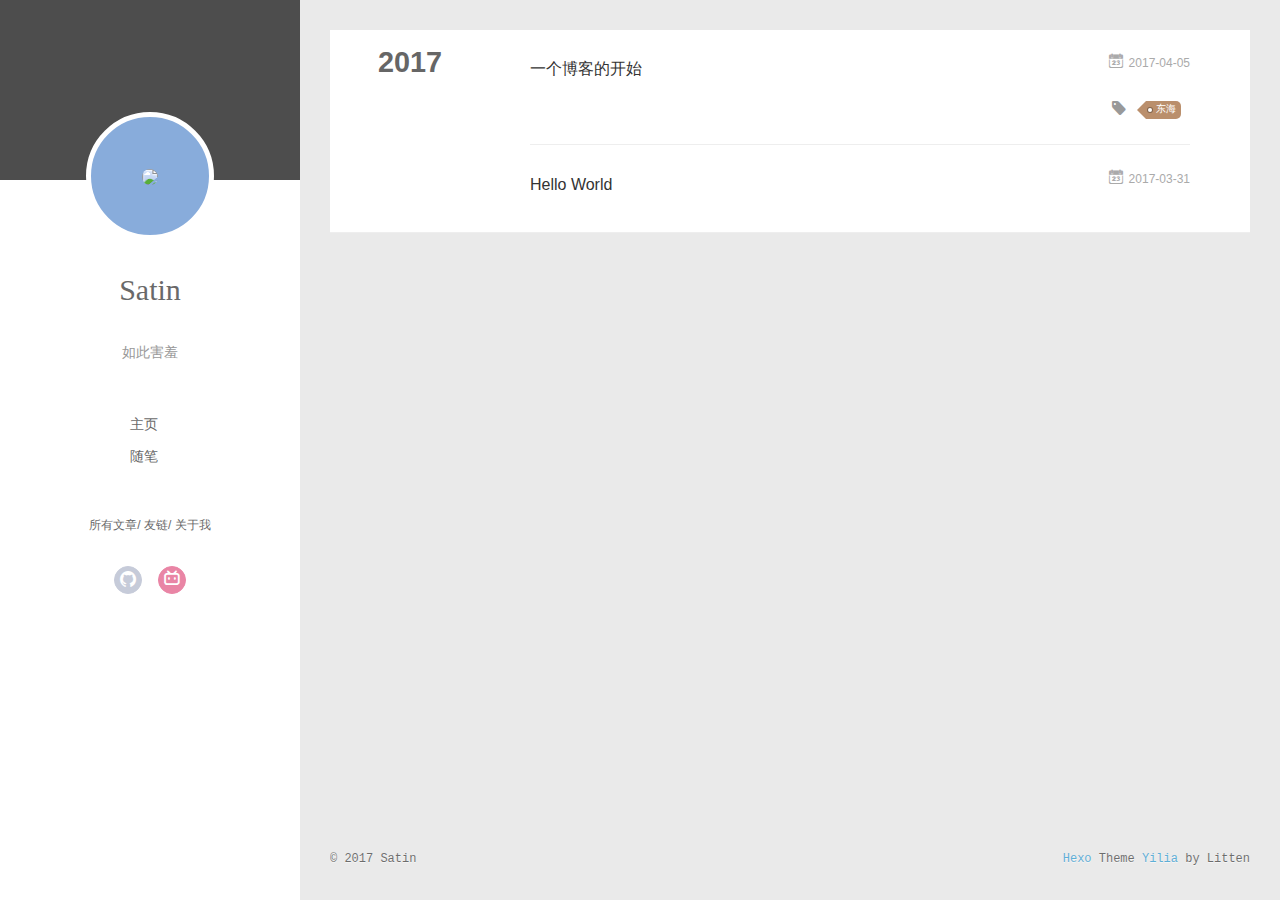
==== archives/index.html @ 1ec0da85 "Site updated: 2017-04-05 11:44:22" ====
<!DOCTYPE html>
<html>
<head>
  <meta charset="utf-8">
  
  <meta name="renderer" content="webkit">
  <meta http-equiv="X-UA-Compatible" content="IE=edge" >
  <link rel="dns-prefetch" href="http://yoursite.com">
  <title>Archives | 不知名的博客</title>
  <meta name="viewport" content="width=device-width, initial-scale=1, maximum-scale=1">
  <meta name="description" content="我就不描述了">
<meta property="og:type" content="website">
<meta property="og:title" content="不知名的博客">
<meta property="og:url" content="http://yoursite.com/archives/index.html">
<meta property="og:site_name" content="不知名的博客">
<meta property="og:description" content="我就不描述了">
<meta name="twitter:card" content="summary">
<meta name="twitter:title" content="不知名的博客">
<meta name="twitter:description" content="我就不描述了">
  
    <link rel="alternative" href="/atom.xml" title="不知名的博客" type="application/atom+xml">
  
  
    <link rel="icon" href="https://raw.githubusercontent.com/satin520/satin520.github.io/master/img/tx.jpg">
  
  <link rel="stylesheet" type="text/css" href="/./main.234bc0.css">
  <style type="text/css">
  
    #container.show {
      background: linear-gradient(200deg,#6ec2fd,#eabbfb,#6ec2fd);
    }
  </style>
  

  

</head>

<body>
  <div id="container" q-class="show:isCtnShow">
    <canvas id="anm-canvas" class="anm-canvas"></canvas>
    <div class="left-col" q-class="show:isShow">
      
<div class="overlay" style="background: #4d4d4d"></div>
<div class="intrude-less">
	<header id="header" class="inner">
		<a href="/" class="profilepic">
			<img src="https://raw.githubusercontent.com/satin520/satin520.github.io/master/img/tx.jpg" class="js-avatar">
		</a>
		<hgroup>
		  <h1 class="header-author"><a href="/">Satin</a></h1>
		</hgroup>
		
		<p class="header-subtitle">如此害羞</p>
		

		<nav class="header-menu">
			<ul>
			
				<li><a href="/">主页</a></li>
	        
				<li><a href="/tags/随笔/">随笔</a></li>
	        
			</ul>
		</nav>
		<nav class="header-smart-menu">
    		
    			
    			<a q-on="click: openSlider(e, 'innerArchive')" href="javascript:void(0)">所有文章</a>
    			
            
    			
    			<a q-on="click: openSlider(e, 'friends')" href="javascript:void(0)">友链</a>
    			
            
    			
    			<a q-on="click: openSlider(e, 'aboutme')" href="javascript:void(0)">关于我</a>
    			
            
		</nav>
		<nav class="header-nav">
			<div class="social">
				
					<a class="github" target="_blank" href="#" title="github"><i class="icon-github"></i></a>
		        
					<a class="bilibili" target="_blank" href="#" title="bilibili"><i class="icon-bilibili"></i></a>
		        
			</div>
		</nav>
	</header>		
</div>

    </div>
    <div class="mid-col" q-class="show:isShow,hide:isShow|isFalse">
      
<nav id="mobile-nav">
  	<div class="overlay js-overlay" style="background: #4d4d4d"></div>
	<div class="btnctn js-mobile-btnctn">
  		<div class="slider-trigger list" q-on="click: openSlider(e)"><i class="icon icon-sort"></i></div>
	</div>
	<div class="intrude-less">
		<header id="header" class="inner">
			<div class="profilepic">
				<img src="https://raw.githubusercontent.com/satin520/satin520.github.io/master/img/tx.jpg" class="js-avatar">
			</div>
			<hgroup>
			  <h1 class="header-author js-header-author">Satin</h1>
			</hgroup>
			
			<p class="header-subtitle"><i class="icon icon-quo-left"></i>如此害羞<i class="icon icon-quo-right"></i></p>
			
			
			
				
			
				
			
			
			
			<nav class="header-nav">
				<div class="social">
					
						<a class="github" target="_blank" href="#" title="github"><i class="icon-github"></i></a>
			        
						<a class="bilibili" target="_blank" href="#" title="bilibili"><i class="icon-bilibili"></i></a>
			        
				</div>
			</nav>

			<nav class="header-menu js-header-menu">
				<ul style="width: 50%">
				
				
					<li style="width: 50%"><a href="/">主页</a></li>
		        
					<li style="width: 50%"><a href="/tags/随笔/">随笔</a></li>
		        
				</ul>
			</nav>
		</header>				
	</div>
	<div class="mobile-mask" style="display:none" q-show="isShow"></div>
</nav>

      <div id="wrapper" class="body-wrap">
        <div class="menu-l">
          <div class="canvas-wrap">
            <canvas data-colors="#eaeaea" data-sectionHeight="100" data-contentId="js-content" id="myCanvas1" class="anm-canvas"></canvas>
          </div>
          <div id="js-content" class="content-ll">
            
  
  
    
    
      
      
      <section class="archives-wrap">
        <div class="archive-year-wrap">
          <a href="/archives/2017" class="archive-year">2017</a>
        </div>
        <div class="archives">
    
    <article class="archive-article archive-type-post">
  <div class="archive-article-inner">
    <header class="archive-article-header">
      	<div class="article-meta">
	      	<a href="/2017/04/05/new-article/" class="archive-article-date">
  	<time datetime="2017-04-05T02:33:55.000Z" itemprop="datePublished"><i class="icon-calendar icon"></i>2017-04-05</time>
</a>
        </div>
    	 
  
    <h1 itemprop="name">
      <a class="archive-article-title" href="/2017/04/05/new-article/">一个博客的开始</a>
    </h1>
  

        <div class="article-info info-on-right">
          
	<div class="article-tag tagcloud">
		<i class="icon-price-tags icon"></i>
		<ul class="article-tag-list">
			 
        		<li class="article-tag-list-item">
        			<a href="javascript:void(0)" class="js-tag article-tag-list-link color3">东海</a>
        		</li>
      		
		</ul>
	</div>

          

        </div>
        <div class="clearfix"></div>
    </header>
  </div>
</article>
  
    
    
    <article class="archive-article archive-type-post">
  <div class="archive-article-inner">
    <header class="archive-article-header">
      	<div class="article-meta">
	      	<a href="/2017/03/31/hello-world/" class="archive-article-date">
  	<time datetime="2017-03-31T07:48:14.515Z" itemprop="datePublished"><i class="icon-calendar icon"></i>2017-03-31</time>
</a>
        </div>
    	 
  
    <h1 itemprop="name">
      <a class="archive-article-title" href="/2017/03/31/hello-world/">Hello World</a>
    </h1>
  

        <div class="article-info info-on-right">
          
          

        </div>
        <div class="clearfix"></div>
    </header>
  </div>
</article>
  
  
    </div></section>
  

    


          </div>
        </div>
      </div>
      <footer id="footer">
  <div class="outer">
    <div id="footer-info">
    	<div class="footer-left">
    		&copy; 2017 Satin
    	</div>
      	<div class="footer-right">
      		<a href="http://hexo.io/" target="_blank">Hexo</a>  Theme <a href="https://github.com/litten/hexo-theme-yilia" target="_blank">Yilia</a> by Litten
      	</div>
    </div>
  </div>
</footer>
    </div>
    <script>
	var yiliaConfig = {
		mathjax: false,
		isHome: false,
		isPost: false,
		isArchive: true,
		isTag: false,
		isCategory: false,
		open_in_new: false,
		root: "/",
		innerArchive: true,
		showTags: false
	}
</script>

<script>!function(t){function n(r){if(e[r])return e[r].exports;var o=e[r]={exports:{},id:r,loaded:!1};return t[r].call(o.exports,o,o.exports,n),o.loaded=!0,o.exports}var e={};return n.m=t,n.c=e,n.p="./",n(0)}([function(t,n,e){"use strict";function r(t){return t&&t.__esModule?t:{default:t}}function o(t,n){var e=/\/|index.html/g;return t.replace(e,"")===n.replace(e,"")}function i(){for(var t=document.querySelectorAll(".js-header-menu li a"),n=window.location.pathname,e=0,r=t.length;e<r;e++){var i=t[e];o(n,i.getAttribute("href"))&&(0,d.default)(i,"active")}}function u(t){for(var n=t.offsetLeft,e=t.offsetParent;null!==e;)n+=e.offsetLeft,e=e.offsetParent;return n}function f(t){for(var n=t.offsetTop,e=t.offsetParent;null!==e;)n+=e.offsetTop,e=e.offsetParent;return n}function c(t,n,e,r,o){var i=u(t),c=f(t)-n;if(c-e<=o){var a=t.$newDom;a||(a=t.cloneNode(!0),(0,h.default)(t,a),t.$newDom=a,a.style.position="fixed",a.style.top=(e||c)+"px",a.style.left=i+"px",a.style.zIndex=r||2,a.style.width="100%",a.style.color="#fff"),a.style.visibility="visible",t.style.visibility="hidden"}else{t.style.visibility="visible";var s=t.$newDom;s&&(s.style.visibility="hidden")}}function a(){var t=document.querySelector(".js-overlay"),n=document.querySelector(".js-header-menu");c(t,document.body.scrollTop,-63,2,0),c(n,document.body.scrollTop,1,3,0)}function s(){document.querySelector("#container").addEventListener("scroll",function(t){a()}),window.addEventListener("scroll",function(t){a()}),a()}function l(){x.default.versions.mobile&&window.screen.width<800&&(i(),s())}var p=e(71),d=r(p),v=e(72),y=(r(v),e(84)),h=r(y),b=e(69),x=r(b),m=e(75),g=r(m),w=e(70);l(),(0,w.addLoadEvent)(function(){g.default.init()}),t.exports={}},function(t,n){var e=t.exports="undefined"!=typeof window&&window.Math==Math?window:"undefined"!=typeof self&&self.Math==Math?self:Function("return this")();"number"==typeof __g&&(__g=e)},function(t,n){var e={}.hasOwnProperty;t.exports=function(t,n){return e.call(t,n)}},function(t,n,e){var r=e(49),o=e(15);t.exports=function(t){return r(o(t))}},function(t,n,e){t.exports=!e(8)(function(){return 7!=Object.defineProperty({},"a",{get:function(){return 7}}).a})},function(t,n,e){var r=e(6),o=e(12);t.exports=e(4)?function(t,n,e){return r.f(t,n,o(1,e))}:function(t,n,e){return t[n]=e,t}},function(t,n,e){var r=e(10),o=e(30),i=e(24),u=Object.defineProperty;n.f=e(4)?Object.defineProperty:function(t,n,e){if(r(t),n=i(n,!0),r(e),o)try{return u(t,n,e)}catch(t){}if("get"in e||"set"in e)throw TypeError("Accessors not supported!");return"value"in e&&(t[n]=e.value),t}},function(t,n,e){var r=e(22)("wks"),o=e(13),i=e(1).Symbol,u="function"==typeof i,f=t.exports=function(t){return r[t]||(r[t]=u&&i[t]||(u?i:o)("Symbol."+t))};f.store=r},function(t,n){t.exports=function(t){try{return!!t()}catch(t){return!0}}},function(t,n,e){var r=e(35),o=e(16);t.exports=Object.keys||function(t){return r(t,o)}},function(t,n,e){var r=e(11);t.exports=function(t){if(!r(t))throw TypeError(t+" is not an object!");return t}},function(t,n){t.exports=function(t){return"object"==typeof t?null!==t:"function"==typeof t}},function(t,n){t.exports=function(t,n){return{enumerable:!(1&t),configurable:!(2&t),writable:!(4&t),value:n}}},function(t,n){var e=0,r=Math.random();t.exports=function(t){return"Symbol(".concat(void 0===t?"":t,")_",(++e+r).toString(36))}},function(t,n){var e=t.exports={version:"2.4.0"};"number"==typeof __e&&(__e=e)},function(t,n){t.exports=function(t){if(void 0==t)throw TypeError("Can't call method on  "+t);return t}},function(t,n){t.exports="constructor,hasOwnProperty,isPrototypeOf,propertyIsEnumerable,toLocaleString,toString,valueOf".split(",")},function(t,n){t.exports={}},function(t,n){t.exports=!0},function(t,n){n.f={}.propertyIsEnumerable},function(t,n,e){var r=e(6).f,o=e(2),i=e(7)("toStringTag");t.exports=function(t,n,e){t&&!o(t=e?t:t.prototype,i)&&r(t,i,{configurable:!0,value:n})}},function(t,n,e){var r=e(22)("keys"),o=e(13);t.exports=function(t){return r[t]||(r[t]=o(t))}},function(t,n,e){var r=e(1),o="__core-js_shared__",i=r[o]||(r[o]={});t.exports=function(t){return i[t]||(i[t]={})}},function(t,n){var e=Math.ceil,r=Math.floor;t.exports=function(t){return isNaN(t=+t)?0:(t>0?r:e)(t)}},function(t,n,e){var r=e(11);t.exports=function(t,n){if(!r(t))return t;var e,o;if(n&&"function"==typeof(e=t.toString)&&!r(o=e.call(t)))return o;if("function"==typeof(e=t.valueOf)&&!r(o=e.call(t)))return o;if(!n&&"function"==typeof(e=t.toString)&&!r(o=e.call(t)))return o;throw TypeError("Can't convert object to primitive value")}},function(t,n,e){var r=e(1),o=e(14),i=e(18),u=e(26),f=e(6).f;t.exports=function(t){var n=o.Symbol||(o.Symbol=i?{}:r.Symbol||{});"_"==t.charAt(0)||t in n||f(n,t,{value:u.f(t)})}},function(t,n,e){n.f=e(7)},function(t,n,e){var r=e(1),o=e(14),i=e(46),u=e(5),f="prototype",c=function(t,n,e){var a,s,l,p=t&c.F,d=t&c.G,v=t&c.S,y=t&c.P,h=t&c.B,b=t&c.W,x=d?o:o[n]||(o[n]={}),m=x[f],g=d?r:v?r[n]:(r[n]||{})[f];d&&(e=n);for(a in e)s=!p&&g&&void 0!==g[a],s&&a in x||(l=s?g[a]:e[a],x[a]=d&&"function"!=typeof g[a]?e[a]:h&&s?i(l,r):b&&g[a]==l?function(t){var n=function(n,e,r){if(this instanceof t){switch(arguments.length){case 0:return new t;case 1:return new t(n);case 2:return new t(n,e)}return new t(n,e,r)}return t.apply(this,arguments)};return n[f]=t[f],n}(l):y&&"function"==typeof l?i(Function.call,l):l,y&&((x.virtual||(x.virtual={}))[a]=l,t&c.R&&m&&!m[a]&&u(m,a,l)))};c.F=1,c.G=2,c.S=4,c.P=8,c.B=16,c.W=32,c.U=64,c.R=128,t.exports=c},function(t,n){var e={}.toString;t.exports=function(t){return e.call(t).slice(8,-1)}},function(t,n,e){var r=e(11),o=e(1).document,i=r(o)&&r(o.createElement);t.exports=function(t){return i?o.createElement(t):{}}},function(t,n,e){t.exports=!e(4)&&!e(8)(function(){return 7!=Object.defineProperty(e(29)("div"),"a",{get:function(){return 7}}).a})},function(t,n,e){"use strict";var r=e(18),o=e(27),i=e(36),u=e(5),f=e(2),c=e(17),a=e(51),s=e(20),l=e(58),p=e(7)("iterator"),d=!([].keys&&"next"in[].keys()),v="@@iterator",y="keys",h="values",b=function(){return this};t.exports=function(t,n,e,x,m,g,w){a(e,n,x);var O,S,_,j=function(t){if(!d&&t in A)return A[t];switch(t){case y:return function(){return new e(this,t)};case h:return function(){return new e(this,t)}}return function(){return new e(this,t)}},P=n+" Iterator",E=m==h,M=!1,A=t.prototype,T=A[p]||A[v]||m&&A[m],L=T||j(m),N=m?E?j("entries"):L:void 0,C="Array"==n?A.entries||T:T;if(C&&(_=l(C.call(new t)),_!==Object.prototype&&(s(_,P,!0),r||f(_,p)||u(_,p,b))),E&&T&&T.name!==h&&(M=!0,L=function(){return T.call(this)}),r&&!w||!d&&!M&&A[p]||u(A,p,L),c[n]=L,c[P]=b,m)if(O={values:E?L:j(h),keys:g?L:j(y),entries:N},w)for(S in O)S in A||i(A,S,O[S]);else o(o.P+o.F*(d||M),n,O);return O}},function(t,n,e){var r=e(10),o=e(55),i=e(16),u=e(21)("IE_PROTO"),f=function(){},c="prototype",a=function(){var t,n=e(29)("iframe"),r=i.length,o="<",u=">";for(n.style.display="none",e(48).appendChild(n),n.src="javascript:",t=n.contentWindow.document,t.open(),t.write(o+"script"+u+"document.F=Object"+o+"/script"+u),t.close(),a=t.F;r--;)delete a[c][i[r]];return a()};t.exports=Object.create||function(t,n){var e;return null!==t?(f[c]=r(t),e=new f,f[c]=null,e[u]=t):e=a(),void 0===n?e:o(e,n)}},function(t,n,e){var r=e(35),o=e(16).concat("length","prototype");n.f=Object.getOwnPropertyNames||function(t){return r(t,o)}},function(t,n){n.f=Object.getOwnPropertySymbols},function(t,n,e){var r=e(2),o=e(3),i=e(45)(!1),u=e(21)("IE_PROTO");t.exports=function(t,n){var e,f=o(t),c=0,a=[];for(e in f)e!=u&&r(f,e)&&a.push(e);for(;n.length>c;)r(f,e=n[c++])&&(~i(a,e)||a.push(e));return a}},function(t,n,e){t.exports=e(5)},function(t,n,e){var r=e(15);t.exports=function(t){return Object(r(t))}},function(t,n,e){t.exports={default:e(41),__esModule:!0}},function(t,n,e){t.exports={default:e(42),__esModule:!0}},function(t,n,e){"use strict";function r(t){return t&&t.__esModule?t:{default:t}}n.__esModule=!0;var o=e(39),i=r(o),u=e(38),f=r(u),c="function"==typeof f.default&&"symbol"==typeof i.default?function(t){return typeof t}:function(t){return t&&"function"==typeof f.default&&t.constructor===f.default&&t!==f.default.prototype?"symbol":typeof t};n.default="function"==typeof f.default&&"symbol"===c(i.default)?function(t){return"undefined"==typeof t?"undefined":c(t)}:function(t){return t&&"function"==typeof f.default&&t.constructor===f.default&&t!==f.default.prototype?"symbol":"undefined"==typeof t?"undefined":c(t)}},function(t,n,e){e(65),e(63),e(66),e(67),t.exports=e(14).Symbol},function(t,n,e){e(64),e(68),t.exports=e(26).f("iterator")},function(t,n){t.exports=function(t){if("function"!=typeof t)throw TypeError(t+" is not a function!");return t}},function(t,n){t.exports=function(){}},function(t,n,e){var r=e(3),o=e(61),i=e(60);t.exports=function(t){return function(n,e,u){var f,c=r(n),a=o(c.length),s=i(u,a);if(t&&e!=e){for(;a>s;)if(f=c[s++],f!=f)return!0}else for(;a>s;s++)if((t||s in c)&&c[s]===e)return t||s||0;return!t&&-1}}},function(t,n,e){var r=e(43);t.exports=function(t,n,e){if(r(t),void 0===n)return t;switch(e){case 1:return function(e){return t.call(n,e)};case 2:return function(e,r){return t.call(n,e,r)};case 3:return function(e,r,o){return t.call(n,e,r,o)}}return function(){return t.apply(n,arguments)}}},function(t,n,e){var r=e(9),o=e(34),i=e(19);t.exports=function(t){var n=r(t),e=o.f;if(e)for(var u,f=e(t),c=i.f,a=0;f.length>a;)c.call(t,u=f[a++])&&n.push(u);return n}},function(t,n,e){t.exports=e(1).document&&document.documentElement},function(t,n,e){var r=e(28);t.exports=Object("z").propertyIsEnumerable(0)?Object:function(t){return"String"==r(t)?t.split(""):Object(t)}},function(t,n,e){var r=e(28);t.exports=Array.isArray||function(t){return"Array"==r(t)}},function(t,n,e){"use strict";var r=e(32),o=e(12),i=e(20),u={};e(5)(u,e(7)("iterator"),function(){return this}),t.exports=function(t,n,e){t.prototype=r(u,{next:o(1,e)}),i(t,n+" Iterator")}},function(t,n){t.exports=function(t,n){return{value:n,done:!!t}}},function(t,n,e){var r=e(9),o=e(3);t.exports=function(t,n){for(var e,i=o(t),u=r(i),f=u.length,c=0;f>c;)if(i[e=u[c++]]===n)return e}},function(t,n,e){var r=e(13)("meta"),o=e(11),i=e(2),u=e(6).f,f=0,c=Object.isExtensible||function(){return!0},a=!e(8)(function(){return c(Object.preventExtensions({}))}),s=function(t){u(t,r,{value:{i:"O"+ ++f,w:{}}})},l=function(t,n){if(!o(t))return"symbol"==typeof t?t:("string"==typeof t?"S":"P")+t;if(!i(t,r)){if(!c(t))return"F";if(!n)return"E";s(t)}return t[r].i},p=function(t,n){if(!i(t,r)){if(!c(t))return!0;if(!n)return!1;s(t)}return t[r].w},d=function(t){return a&&v.NEED&&c(t)&&!i(t,r)&&s(t),t},v=t.exports={KEY:r,NEED:!1,fastKey:l,getWeak:p,onFreeze:d}},function(t,n,e){var r=e(6),o=e(10),i=e(9);t.exports=e(4)?Object.defineProperties:function(t,n){o(t);for(var e,u=i(n),f=u.length,c=0;f>c;)r.f(t,e=u[c++],n[e]);return t}},function(t,n,e){var r=e(19),o=e(12),i=e(3),u=e(24),f=e(2),c=e(30),a=Object.getOwnPropertyDescriptor;n.f=e(4)?a:function(t,n){if(t=i(t),n=u(n,!0),c)try{return a(t,n)}catch(t){}if(f(t,n))return o(!r.f.call(t,n),t[n])}},function(t,n,e){var r=e(3),o=e(33).f,i={}.toString,u="object"==typeof window&&window&&Object.getOwnPropertyNames?Object.getOwnPropertyNames(window):[],f=function(t){try{return o(t)}catch(t){return u.slice()}};t.exports.f=function(t){return u&&"[object Window]"==i.call(t)?f(t):o(r(t))}},function(t,n,e){var r=e(2),o=e(37),i=e(21)("IE_PROTO"),u=Object.prototype;t.exports=Object.getPrototypeOf||function(t){return t=o(t),r(t,i)?t[i]:"function"==typeof t.constructor&&t instanceof t.constructor?t.constructor.prototype:t instanceof Object?u:null}},function(t,n,e){var r=e(23),o=e(15);t.exports=function(t){return function(n,e){var i,u,f=String(o(n)),c=r(e),a=f.length;return c<0||c>=a?t?"":void 0:(i=f.charCodeAt(c),i<55296||i>56319||c+1===a||(u=f.charCodeAt(c+1))<56320||u>57343?t?f.charAt(c):i:t?f.slice(c,c+2):(i-55296<<10)+(u-56320)+65536)}}},function(t,n,e){var r=e(23),o=Math.max,i=Math.min;t.exports=function(t,n){return t=r(t),t<0?o(t+n,0):i(t,n)}},function(t,n,e){var r=e(23),o=Math.min;t.exports=function(t){return t>0?o(r(t),9007199254740991):0}},function(t,n,e){"use strict";var r=e(44),o=e(52),i=e(17),u=e(3);t.exports=e(31)(Array,"Array",function(t,n){this._t=u(t),this._i=0,this._k=n},function(){var t=this._t,n=this._k,e=this._i++;return!t||e>=t.length?(this._t=void 0,o(1)):"keys"==n?o(0,e):"values"==n?o(0,t[e]):o(0,[e,t[e]])},"values"),i.Arguments=i.Array,r("keys"),r("values"),r("entries")},function(t,n){},function(t,n,e){"use strict";var r=e(59)(!0);e(31)(String,"String",function(t){this._t=String(t),this._i=0},function(){var t,n=this._t,e=this._i;return e>=n.length?{value:void 0,done:!0}:(t=r(n,e),this._i+=t.length,{value:t,done:!1})})},function(t,n,e){"use strict";var r=e(1),o=e(2),i=e(4),u=e(27),f=e(36),c=e(54).KEY,a=e(8),s=e(22),l=e(20),p=e(13),d=e(7),v=e(26),y=e(25),h=e(53),b=e(47),x=e(50),m=e(10),g=e(3),w=e(24),O=e(12),S=e(32),_=e(57),j=e(56),P=e(6),E=e(9),M=j.f,A=P.f,T=_.f,L=r.Symbol,N=r.JSON,C=N&&N.stringify,k="prototype",F=d("_hidden"),q=d("toPrimitive"),I={}.propertyIsEnumerable,B=s("symbol-registry"),D=s("symbols"),W=s("op-symbols"),H=Object[k],K="function"==typeof L,R=r.QObject,J=!R||!R[k]||!R[k].findChild,U=i&&a(function(){return 7!=S(A({},"a",{get:function(){return A(this,"a",{value:7}).a}})).a})?function(t,n,e){var r=M(H,n);r&&delete H[n],A(t,n,e),r&&t!==H&&A(H,n,r)}:A,G=function(t){var n=D[t]=S(L[k]);return n._k=t,n},$=K&&"symbol"==typeof L.iterator?function(t){return"symbol"==typeof t}:function(t){return t instanceof L},z=function(t,n,e){return t===H&&z(W,n,e),m(t),n=w(n,!0),m(e),o(D,n)?(e.enumerable?(o(t,F)&&t[F][n]&&(t[F][n]=!1),e=S(e,{enumerable:O(0,!1)})):(o(t,F)||A(t,F,O(1,{})),t[F][n]=!0),U(t,n,e)):A(t,n,e)},Y=function(t,n){m(t);for(var e,r=b(n=g(n)),o=0,i=r.length;i>o;)z(t,e=r[o++],n[e]);return t},Q=function(t,n){return void 0===n?S(t):Y(S(t),n)},X=function(t){var n=I.call(this,t=w(t,!0));return!(this===H&&o(D,t)&&!o(W,t))&&(!(n||!o(this,t)||!o(D,t)||o(this,F)&&this[F][t])||n)},V=function(t,n){if(t=g(t),n=w(n,!0),t!==H||!o(D,n)||o(W,n)){var e=M(t,n);return!e||!o(D,n)||o(t,F)&&t[F][n]||(e.enumerable=!0),e}},Z=function(t){for(var n,e=T(g(t)),r=[],i=0;e.length>i;)o(D,n=e[i++])||n==F||n==c||r.push(n);return r},tt=function(t){for(var n,e=t===H,r=T(e?W:g(t)),i=[],u=0;r.length>u;)!o(D,n=r[u++])||e&&!o(H,n)||i.push(D[n]);return i};K||(L=function(){if(this instanceof L)throw TypeError("Symbol is not a constructor!");var t=p(arguments.length>0?arguments[0]:void 0),n=function(e){this===H&&n.call(W,e),o(this,F)&&o(this[F],t)&&(this[F][t]=!1),U(this,t,O(1,e))};return i&&J&&U(H,t,{configurable:!0,set:n}),G(t)},f(L[k],"toString",function(){return this._k}),j.f=V,P.f=z,e(33).f=_.f=Z,e(19).f=X,e(34).f=tt,i&&!e(18)&&f(H,"propertyIsEnumerable",X,!0),v.f=function(t){return G(d(t))}),u(u.G+u.W+u.F*!K,{Symbol:L});for(var nt="hasInstance,isConcatSpreadable,iterator,match,replace,search,species,split,toPrimitive,toStringTag,unscopables".split(","),et=0;nt.length>et;)d(nt[et++]);for(var nt=E(d.store),et=0;nt.length>et;)y(nt[et++]);u(u.S+u.F*!K,"Symbol",{for:function(t){return o(B,t+="")?B[t]:B[t]=L(t)},keyFor:function(t){if($(t))return h(B,t);throw TypeError(t+" is not a symbol!")},useSetter:function(){J=!0},useSimple:function(){J=!1}}),u(u.S+u.F*!K,"Object",{create:Q,defineProperty:z,defineProperties:Y,getOwnPropertyDescriptor:V,getOwnPropertyNames:Z,getOwnPropertySymbols:tt}),N&&u(u.S+u.F*(!K||a(function(){var t=L();return"[null]"!=C([t])||"{}"!=C({a:t})||"{}"!=C(Object(t))})),"JSON",{stringify:function(t){if(void 0!==t&&!$(t)){for(var n,e,r=[t],o=1;arguments.length>o;)r.push(arguments[o++]);return n=r[1],"function"==typeof n&&(e=n),!e&&x(n)||(n=function(t,n){if(e&&(n=e.call(this,t,n)),!$(n))return n}),r[1]=n,C.apply(N,r)}}}),L[k][q]||e(5)(L[k],q,L[k].valueOf),l(L,"Symbol"),l(Math,"Math",!0),l(r.JSON,"JSON",!0)},function(t,n,e){e(25)("asyncIterator")},function(t,n,e){e(25)("observable")},function(t,n,e){e(62);for(var r=e(1),o=e(5),i=e(17),u=e(7)("toStringTag"),f=["NodeList","DOMTokenList","MediaList","StyleSheetList","CSSRuleList"],c=0;c<5;c++){var a=f[c],s=r[a],l=s&&s.prototype;l&&!l[u]&&o(l,u,a),i[a]=i.Array}},function(t,n){"use strict";var e={versions:function(){var t=window.navigator.userAgent;return{trident:t.indexOf("Trident")>-1,presto:t.indexOf("Presto")>-1,webKit:t.indexOf("AppleWebKit")>-1,gecko:t.indexOf("Gecko")>-1&&t.indexOf("KHTML")==-1,mobile:!!t.match(/AppleWebKit.*Mobile.*/),ios:!!t.match(/\(i[^;]+;( U;)? CPU.+Mac OS X/),android:t.indexOf("Android")>-1||t.indexOf("Linux")>-1,iPhone:t.indexOf("iPhone")>-1||t.indexOf("Mac")>-1,iPad:t.indexOf("iPad")>-1,webApp:t.indexOf("Safari")==-1,weixin:t.indexOf("MicroMessenger")==-1}}()};t.exports=e},function(t,n,e){"use strict";function r(t){return t&&t.__esModule?t:{default:t}}var o=e(40),i=r(o),u=function(){function t(t,n,e){return n||e?String.fromCharCode(n||e):o[t]||t}function n(t){return l[t]}var e=/&quot;|&lt;|&gt;|&amp;|&nbsp;|&apos;|&#(\d+);|&#(\d+)/g,r=/['<> "&]/g,o={"&quot;":'"',"&lt;":"<","&gt;":">","&amp;":"&","&nbsp;":" "},f=/\u00a0/g,c=/<br\s*\/?>/gi,a=/\r?\n/g,s=/\s/g,l={};for(var p in o)l[o[p]]=p;return o["&apos;"]="'",l["'"]="&#39;",{encode:function(t){return t?(""+t).replace(r,n).replace(a,"<br/>").replace(s,"&nbsp;"):""},decode:function(n){return n?(""+n).replace(c,"\n").replace(e,t).replace(f," "):""},encodeBase16:function(t){if(!t)return t;t+="";for(var n=[],e=0,r=t.length;r>e;e++)n.push(t.charCodeAt(e).toString(16).toUpperCase());return n.join("")},encodeBase16forJSON:function(t){if(!t)return t;t=t.replace(/[\u4E00-\u9FBF]/gi,function(t){return escape(t).replace("%u","\\u")});for(var n=[],e=0,r=t.length;r>e;e++)n.push(t.charCodeAt(e).toString(16).toUpperCase());return n.join("")},decodeBase16:function(t){if(!t)return t;t+="";for(var n=[],e=0,r=t.length;r>e;e+=2)n.push(String.fromCharCode("0x"+t.slice(e,e+2)));return n.join("")},encodeObject:function(t){if(t instanceof Array)for(var n=0,e=t.length;e>n;n++)t[n]=u.encodeObject(t[n]);else if("object"==("undefined"==typeof t?"undefined":(0,i.default)(t)))for(var r in t)t[r]=u.encodeObject(t[r]);else if("string"==typeof t)return u.encode(t);return t},loadScript:function(t){var n=document.createElement("script");document.getElementsByTagName("body")[0].appendChild(n),n.setAttribute("src",t)},addLoadEvent:function(t){var n=window.onload;"function"!=typeof window.onload?window.onload=t:window.onload=function(){n(),t()}}}}();t.exports=u},function(t,n){function e(t,n){t.classList?t.classList.add(n):t.className+=" "+n}t.exports=e},function(t,n){function e(t,n){if(t.classList)t.classList.remove(n);else{var e=new RegExp("(^|\\b)"+n.split(" ").join("|")+"(\\b|$)","gi");t.className=t.className.replace(e," ")}}t.exports=e},,,function(t,n){"use strict";function e(){var t=document.querySelector("#page-nav");if(t&&!document.querySelector("#page-nav .extend.prev")&&(t.innerHTML='<a class="extend prev disabled" rel="prev">&laquo; Prev</a>'+t.innerHTML),t&&!document.querySelector("#page-nav .extend.next")&&(t.innerHTML=t.innerHTML+'<a class="extend next disabled" rel="next">Next &raquo;</a>'),yiliaConfig&&yiliaConfig.open_in_new){var n=document.querySelectorAll(".article-entry a:not(.article-more-a)");n.forEach(function(t){t.setAttribute("target","_blank")})}var e=document.querySelector("#js-aboutme");e&&0!==e.length&&(e.innerHTML=e.innerText)}t.exports={init:e}},,,,,,,,,function(t,n){function e(t,n){if("string"==typeof n)return t.insertAdjacentHTML("afterend",n);var e=t.nextSibling;return e?t.parentNode.insertBefore(n,e):t.parentNode.appendChild(n)}t.exports=e}])</script><script src="/./main.234bc0.js"></script><script>!function(){var e=function(e){var t=document.createElement("script");document.getElementsByTagName("body")[0].appendChild(t),t.setAttribute("src",e)};e("/slider.885efe.js")}()</script>


    
<div class="tools-col" q-class="show:isShow,hide:isShow|isFalse" q-on="click:stop(e)">
  <div class="tools-nav header-menu">
    
    
      
      
      
    
      
      
      
    
      
      
      
    
    

    <ul style="width: 70%">
    
    
      
      <li style="width: 33.333333333333336%" q-on="click: openSlider(e, 'innerArchive')"><a href="javascript:void(0)" q-class="active:innerArchive">所有文章</a></li>
      
        
      
      <li style="width: 33.333333333333336%" q-on="click: openSlider(e, 'friends')"><a href="javascript:void(0)" q-class="active:friends">友链</a></li>
      
        
      
      <li style="width: 33.333333333333336%" q-on="click: openSlider(e, 'aboutme')"><a href="javascript:void(0)" q-class="active:aboutme">关于我</a></li>
      
        
    </ul>
  </div>
  <div class="tools-wrap">
    
    	<section class="tools-section tools-section-all" q-show="innerArchive">
        <div class="search-wrap">
          <input class="search-ipt" q-model="search" type="text" placeholder="find something…">
          <i class="icon-search icon" q-show="search|isEmptyStr"></i>
          <i class="icon-close icon" q-show="search|isNotEmptyStr" q-on="click:clearChose(e)"></i>
        </div>
        <div class="widget tagcloud search-tag">
          <p class="search-tag-wording">tag:</p>
          <label class="search-switch">
            <input type="checkbox" q-on="click:toggleTag(e)" q-attr="checked:showTags">
          </label>
          <ul class="article-tag-list" q-show="showTags">
             
              <li class="article-tag-list-item">
                <a href="javascript:void(0)" class="js-tag color3">东海</a>
              </li>
            
            <div class="clearfix"></div>
          </ul>
        </div>
        <ul class="search-ul">
          <p q-show="jsonFail" style="padding: 20px; font-size: 12px;">
            缺失模块。<br/>1、在博客根目录（注意不是yilia根目录）执行以下命令：<br/> npm i hexo-generator-json-content --save<br/><br/>
            2、在根目录_config.yml里添加配置：
<pre style="font-size: 12px;" q-show="jsonFail">
  jsonContent:
    meta: false
    pages: false
    posts:
      title: true
      date: true
      path: true
      text: true
      raw: false
      content: false
      slug: false
      updated: false
      comments: false
      link: false
      permalink: false
      excerpt: false
      categories: false
      tags: true
</pre>
          </p>
          <li class="search-li" q-repeat="items" q-show="isShow">
            <a q-attr="href:path|urlformat" class="search-title"><i class="icon-quo-left icon"></i><span q-text="title"></span></a>
            <p class="search-time">
              <i class="icon-calendar icon"></i>
              <span q-text="date|dateformat"></span>
            </p>
            <p class="search-tag">
              <i class="icon-price-tags icon"></i>
              <span q-repeat="tags" q-on="click:choseTag(e, name)" q-text="name|tagformat"></span>
            </p>
          </li>
        </ul>
    	</section>
    

    
    	<section class="tools-section tools-section-friends" q-show="friends">
  		
        <ul class="search-ul">
          
            <li class="search-li">
              <a href="http://www.zengdh.com/" target="_blank" class="search-title"><i class="icon-quo-left icon"></i>念曲的个人博客</a>
            </li>
          
            <li class="search-li">
              <a href="https://blog.imguan.com/" target="_blank" class="search-title"><i class="icon-quo-left icon"></i>一个博客</a>
            </li>
          
        </ul>
  		
    	</section>
    

    
    	<section class="tools-section tools-section-me" q-show="aboutme">
  	  	
  	  		<div class="aboutme-wrap" id="js-aboutme">我就是我，&lt;br&gt;&lt;br&gt;那不一样的烟火</div>
  	  	
    	</section>
    
  </div>
  
</div>
    <!-- Root element of PhotoSwipe. Must have class pswp. -->
<div class="pswp" tabindex="-1" role="dialog" aria-hidden="true">

    <!-- Background of PhotoSwipe. 
         It's a separate element as animating opacity is faster than rgba(). -->
    <div class="pswp__bg"></div>

    <!-- Slides wrapper with overflow:hidden. -->
    <div class="pswp__scroll-wrap">

        <!-- Container that holds slides. 
            PhotoSwipe keeps only 3 of them in the DOM to save memory.
            Don't modify these 3 pswp__item elements, data is added later on. -->
        <div class="pswp__container">
            <div class="pswp__item"></div>
            <div class="pswp__item"></div>
            <div class="pswp__item"></div>
        </div>

        <!-- Default (PhotoSwipeUI_Default) interface on top of sliding area. Can be changed. -->
        <div class="pswp__ui pswp__ui--hidden">

            <div class="pswp__top-bar">

                <!--  Controls are self-explanatory. Order can be changed. -->

                <div class="pswp__counter"></div>

                <button class="pswp__button pswp__button--close" title="Close (Esc)"></button>

                <button class="pswp__button pswp__button--share" style="display:none" title="Share"></button>

                <button class="pswp__button pswp__button--fs" title="Toggle fullscreen"></button>

                <button class="pswp__button pswp__button--zoom" title="Zoom in/out"></button>

                <!-- Preloader demo http://codepen.io/dimsemenov/pen/yyBWoR -->
                <!-- element will get class pswp__preloader--active when preloader is running -->
                <div class="pswp__preloader">
                    <div class="pswp__preloader__icn">
                      <div class="pswp__preloader__cut">
                        <div class="pswp__preloader__donut"></div>
                      </div>
                    </div>
                </div>
            </div>

            <div class="pswp__share-modal pswp__share-modal--hidden pswp__single-tap">
                <div class="pswp__share-tooltip"></div> 
            </div>

            <button class="pswp__button pswp__button--arrow--left" title="Previous (arrow left)">
            </button>

            <button class="pswp__button pswp__button--arrow--right" title="Next (arrow right)">
            </button>

            <div class="pswp__caption">
                <div class="pswp__caption__center"></div>
            </div>

        </div>

    </div>

</div>
  </div>
</body>
</html>
---- main.234bc0.css ----
.clearfix:after,.clearfix:before{content:"";display:table}.clearfix:after{clear:both}.left-col.show{box-shadow:0 0 6px 0 rgba(0,0,0,.75)}.mid-col,.mid-col.show .article,.tools-col,.tools-col .tools-section .search-tag.tagcloud .article-tag-list,.tools-col .tools-section .search-ul .search-tag span:hover,.tools-col .tools-section .search-ul .search-time span:hover,.tools-col .tools-section .search-ul .search-title:hover,.tools-col .tools-section .search-wrap .icon{-webkit-transition:all .2s ease-in;transition:all .2s ease-in;-ms-transition:all .2s ease-in}@-webkit-keyframes leftIn{0%,60%,75%,90%,to{-webkit-animation-timing-function:cubic-bezier(.215,.61,.355,1);animation-timing-function:cubic-bezier(.215,.61,.355,1)}0%{-webkit-transform:translateZ(0);transform:translateZ(0)}60%{-webkit-transform:translate3d(358px,0,0);transform:translate3d(358px,0,0)}75%{-webkit-transform:translate3d(323px,0,0);transform:translate3d(323px,0,0)}90%{-webkit-transform:translate3d(338px,0,0);transform:translate3d(338px,0,0)}to{-webkit-transform:translate3d(333px,0,0);transform:translate3d(333px,0,0)}}@keyframes leftIn{0%,60%,75%,90%,to{-webkit-animation-timing-function:cubic-bezier(.215,.61,.355,1);animation-timing-function:cubic-bezier(.215,.61,.355,1)}0%{-webkit-transform:translateZ(0);transform:translateZ(0)}60%{-webkit-transform:translate3d(358px,0,0);transform:translate3d(358px,0,0)}75%{-webkit-transform:translate3d(323px,0,0);transform:translate3d(323px,0,0)}90%{-webkit-transform:translate3d(338px,0,0);transform:translate3d(338px,0,0)}to{-webkit-transform:translate3d(333px,0,0);transform:translate3d(333px,0,0)}}.mid-col.show{-webkit-animation-duration:.8s;animation-duration:.8s;-webkit-animation-fill-mode:both;animation-fill-mode:both;-webkit-animation-name:leftIn;animation-name:leftIn}@-webkit-keyframes leftOut{0%,60%,75%,90%,to{-webkit-animation-timing-function:cubic-bezier(.215,.61,.355,1);animation-timing-function:cubic-bezier(.215,.61,.355,1)}0%{-webkit-transform:translate3d(333px,0,0);transform:translate3d(333px,0,0)}60%{-webkit-transform:translate3d(-25px,0,0);transform:translate3d(-25px,0,0)}75%{-webkit-transform:translate3d(10px,0,0);transform:translate3d(10px,0,0)}90%{-webkit-transform:translate3d(-5px,0,0);transform:translate3d(-5px,0,0)}to{-webkit-transform:translateZ(0);transform:translateZ(0)}}@keyframes leftOut{0%,60%,75%,90%,to{-webkit-animation-timing-function:cubic-bezier(.215,.61,.355,1);animation-timing-function:cubic-bezier(.215,.61,.355,1)}0%{-webkit-transform:translate3d(333px,0,0);transform:translate3d(333px,0,0)}60%{-webkit-transform:translate3d(-25px,0,0);transform:translate3d(-25px,0,0)}75%{-webkit-transform:translate3d(10px,0,0);transform:translate3d(10px,0,0)}90%{-webkit-transform:translate3d(-5px,0,0);transform:translate3d(-5px,0,0)}to{-webkit-transform:translateZ(0);transform:translateZ(0)}}.mid-col.hide{-webkit-animation-duration:.8s;animation-duration:.8s;-webkit-animation-name:leftOut;animation-name:leftOut}@-webkit-keyframes smallLeftIn{0%,60%,75%,90%,to{-webkit-animation-timing-function:cubic-bezier(.215,.61,.355,1);animation-timing-function:cubic-bezier(.215,.61,.355,1)}0%{-webkit-transform:translateZ(0);transform:translateZ(0)}60%{-webkit-transform:translate3d(325px,0,0);transform:translate3d(325px,0,0)}75%{-webkit-transform:translate3d(290px,0,0);transform:translate3d(290px,0,0)}90%{-webkit-transform:translate3d(305px,0,0);transform:translate3d(305px,0,0)}to{-webkit-transform:translate3d(300px,0,0);transform:translate3d(300px,0,0)}}@keyframes smallLeftIn{0%,60%,75%,90%,to{-webkit-animation-timing-function:cubic-bezier(.215,.61,.355,1);animation-timing-function:cubic-bezier(.215,.61,.355,1)}0%{-webkit-transform:translateZ(0);transform:translateZ(0)}60%{-webkit-transform:translate3d(325px,0,0);transform:translate3d(325px,0,0)}75%{-webkit-transform:translate3d(290px,0,0);transform:translate3d(290px,0,0)}90%{-webkit-transform:translate3d(305px,0,0);transform:translate3d(305px,0,0)}to{-webkit-transform:translate3d(300px,0,0);transform:translate3d(300px,0,0)}}.tools-col.show{-webkit-animation-duration:.8s;animation-duration:.8s;-webkit-animation-fill-mode:both;animation-fill-mode:both;-webkit-animation-name:smallLeftIn;animation-name:smallLeftIn}@-webkit-keyframes smallleftOut{0%,60%,75%,90%,to{-webkit-animation-timing-function:cubic-bezier(.215,.61,.355,1);animation-timing-function:cubic-bezier(.215,.61,.355,1)}0%{-webkit-transform:translate3d(333px,0,0);transform:translate3d(333px,0,0)}60%{-webkit-transform:translate3d(-25px,0,0);transform:translate3d(-25px,0,0)}75%{-webkit-transform:translate3d(10px,0,0);transform:translate3d(10px,0,0)}90%{-webkit-transform:translate3d(-5px,0,0);transform:translate3d(-5px,0,0)}to{-webkit-transform:translateZ(0);transform:translateZ(0)}}@keyframes smallleftOut{0%,60%,75%,90%,to{-webkit-animation-timing-function:cubic-bezier(.215,.61,.355,1);animation-timing-function:cubic-bezier(.215,.61,.355,1)}0%{-webkit-transform:translate3d(333px,0,0);transform:translate3d(333px,0,0)}60%{-webkit-transform:translate3d(-25px,0,0);transform:translate3d(-25px,0,0)}75%{-webkit-transform:translate3d(10px,0,0);transform:translate3d(10px,0,0)}90%{-webkit-transform:translate3d(-5px,0,0);transform:translate3d(-5px,0,0)}to{-webkit-transform:translateZ(0);transform:translateZ(0)}}.tools-col.hide{-webkit-animation-duration:.8s;animation-duration:.8s;-webkit-animation-fill-mode:both;animation-fill-mode:both;-webkit-animation-name:smallleftOut;animation-name:smallleftOut}html{-ms-text-size-adjust:100%;-webkit-text-size-adjust:100%;-webkit-tap-highlight-color:transparent;height:100%}body{margin:0;font-size:14px;font-family:Helvetica Neue,Helvetica,STHeiTi,Arial,sans-serif;line-height:1.5;color:#333;background-color:#fff;min-height:100%}article,aside,details,figcaption,figure,footer,header,hgroup,main,menu,nav,section,summary{display:block}audio,canvas,progress,video{display:inline-block}audio:not([controls]){display:none;height:0}progress{vertical-align:baseline}[hidden],template{display:none}a{background:transparent;text-decoration:none;color:#08c}a:active{outline:0}abbr[title]{border-bottom:1px dotted}b,strong{font-weight:700}dfn{font-style:italic}mark{background:#ff0;color:#000}small{font-size:80%}sub,sup{font-size:75%;line-height:0;position:relative;vertical-align:baseline}sup{top:-.5em}sub{bottom:-.25em}img{border:0;vertical-align:middle;max-width:100%}svg:not(:root){overflow:hidden}pre{overflow:auto;white-space:pre;white-space:pre-wrap;word-wrap:break-word}code,kbd,pre,samp{font-family:monospace,monospace;font-size:1em}button,input,optgroup,select,textarea{color:inherit;font:inherit;margin:0;vertical-align:middle}button,input,select{overflow:visible}button,select{text-transform:none}button,html input[type=button],input[type=reset],input[type=submit]{-webkit-appearance:button;cursor:pointer}[disabled]{cursor:default}button::-moz-focus-inner,input::-moz-focus-inner{border:0;padding:0}input{line-height:normal}input[type=checkbox],input[type=radio]{box-sizing:border-box;padding:0}input[type=number]::-webkit-inner-spin-button,input[type=number]::-webkit-outer-spin-button{height:auto}input[type=search]{-webkit-appearance:textfield;box-sizing:border-box}input[type=search]::-webkit-search-cancel-button,input[type=search]::-webkit-search-decoration{-webkit-appearance:none}fieldset{border:1px solid silver;margin:0 2px;padding:.35em .625em .75em}legend{border:0;padding:0}textarea{overflow:auto;resize:vertical;vertical-align:top}optgroup{font-weight:700}button,input,select,textarea{outline:0}input,textarea{-webkit-user-modify:read-write-plaintext-only}input::-ms-clear,input::-ms-reveal{display:none}input::-moz-placeholder,textarea::-moz-placeholder{color:#999}input:-ms-input-placeholder,textarea:-ms-input-placeholder{color:#999}input::-webkit-input-placeholder,textarea::-webkit-input-placeholder{color:#999}.placeholder{color:#999}table{border-collapse:collapse;border-spacing:0}td,th{padding:0}blockquote,figure,form,h1,h2,h3,h4,h5,h6,p{margin:0}dd,dl,li,ol,ul{margin:0;padding:0}ol,ul{list-style:none outside none}h1,h2,h3{line-height:2;font-weight:400}h1{font-size:18px}h2{font-size:16px}h3{font-size:14px}i{font-style:normal}*{box-sizing:border-box}@font-face{font-family:iconfont;src:url(./fonts/iconfont.3a9902.eot);src:url(./fonts/iconfont.3a9902.eot#iefix) format("embedded-opentype"),url(./fonts/iconfont.6e162c.woff) format("woff"),url(./fonts/iconfont.d0da7e.ttf) format("truetype"),url(./fonts/iconfont.9abe9f.svg#iconfont) format("svg")}[class*=" icon-"],[class^=icon-]{font-family:iconfont!important;speak:none;font-size:16px;font-style:normal;font-weight:400;font-variant:normal;text-transform:none;line-height:1;-webkit-font-smoothing:antialiased;-moz-osx-font-smoothing:grayscale}.icon-twitter:before{content:"\E600"}.icon-facebook:before{content:"\E601"}.icon-clock:before{content:"\E602"}.icon-mail:before{content:"\E609"}.icon-link:before{content:"\E6AB"}.icon-search:before{content:"\E65B"}.icon-smile:before{content:"\E64A"}.icon-roundrightfill:before{content:"\E65A"}.icon-list:before{content:"\E682"}.icon-book:before{content:"\E6FE"}.icon-home:before{content:"\E6BB"}.icon-share:before{content:"\E618"}.icon-back:before{content:"\E625"}.icon-qq:before{content:"\E62D"}.icon-weibo:before{content:"\E619"}.icon-segmentfault:before{content:"\E603"}.icon-sort:before{content:"\E700"}.icon-jianshu:before{content:"\E613"}.icon-circle-left:before{content:"\E71F"}.icon-circle-right:before{content:"\E720"}.icon-loading:before{content:"\E614"}.icon-acfun:before{content:"\E604"}.icon-close:before{content:"\E60C"}.icon-tumblr:before{content:"\E6B0"}.icon-calendar:before{content:"\E667"}.icon-rss:before{content:"\E877"}.icon-price-tags:before{content:"\E6F9"}.icon-quo-left:before{content:"\E7F5"}.icon-quo-right:before{content:"\E7F6"}.icon-back1:before{content:"\E64E"}.icon-github:before{content:"\E735"}.icon-film:before{content:"\E7B7"}.icon-weixin:before{content:"\E61F"}.icon-qzone:before{content:"\E680"}.icon-douban:before{content:"\E64C"}.icon-roundleftfill:before{content:"\E799"}.icon-tuding:before{content:"\E651"}.icon-zhihu:before{content:"\E61B"}.icon-linkedin:before{content:"\E6D4"}.icon-google:before{content:"\E635"}.icon-bilibili:before{content:"\E622"}body,button,input,select,textarea{color:#1a1a1a;font-family:lucida grande,lucida sans unicode,lucida,helvetica,Hiragino Sans GB,Microsoft YaHei,WenQuanYi Micro Hei,sans-serif;font-size:16px;font-size:1rem;line-height:1.75}body{overflow-y:hidden;background:#eaeaea}#container,body,html{height:100%;overflow-x:hidden;overflow-y:auto}#mobile-nav{display:none}#container{position:relative;min-height:100%}#container .anm-canvas{display:none}#container.show .anm-canvas{display:block;position:fixed}.body-wrap{margin-bottom:80px}.mid-col{position:absolute;right:0;min-height:100%;background:#eaeaea;left:300px;width:auto}.mid-col.show{background:none;opacity:.9}.mid-col.show .article{background:hsla(0,0%,100%,.3)}.left-col{background:#fff;width:300px;position:fixed;opacity:1;-webkit-transition:all .2s ease-in;transition:all .2s ease-in;height:100%;z-index:999}.left-col .overlay{width:100%;height:180px;position:absolute}.left-col .intrude-less{width:76%;text-align:center;margin:112px auto 0}.left-col #header{width:100%;height:300px;position:relative;border-bottom:1px solid color-border}.left-col #header a{color:#696969}.left-col #header a:hover{color:#b0a0aa}.left-col #header .header-subtitle{text-align:center;color:#999;font-size:14px;line-height:25px;overflow:hidden;text-overflow:ellipsis;display:-webkit-box;-webkit-line-clamp:2;-webkit-box-orient:vertical}.left-col #header .header-menu{font-weight:300;line-height:31px;cursor:pointer;text-transform:uppercase;float:none;min-height:150px;margin-left:-12px;text-align:center;display:-webkit-box;-webkit-box-orient:horizontal;-webkit-box-pack:center;-webkit-box-align:center}.left-col #header .header-menu li{cursor:default}.left-col #header .header-menu li a{font-size:14px;min-width:300px}.left-col #header .header-smart-menu{font-size:12px;margin-bottom:20px}.left-col #header .header-smart-menu a:after{content:'/'}.left-col #header .header-smart-menu a:last-child:after{content:''}.left-col #header .profilepic{display:block;border:5px solid #fff;border-radius:300px;width:128px;height:128px;margin:0 auto;position:relative;overflow:hidden;background:#88acdb;-webkit-transition:all .2s ease-in;display:-webkit-box;-webkit-box-orient:horizontal;-webkit-box-pack:center;-webkit-box-align:center;text-align:center}.left-col #header .profilepic img{border-radius:300px;opacity:1;-webkit-transition:all .2s ease-in}.left-col #header .profilepic img.show{width:100%;height:100%;opacity:1}.left-col #header .header-author{text-align:center;margin:.67em 0;font-family:Roboto,serif;font-size:30px;-webkit-transition:.3s;transition:.3s}::-webkit-scrollbar{width:10px;height:10px}::-webkit-scrollbar-button{width:0;height:0}::-webkit-scrollbar-button:end:decrement,::-webkit-scrollbar-button:start:increment{display:none}::-webkit-scrollbar-corner{display:block}::-webkit-scrollbar-thumb{border-radius:8px;background-color:rgba(0,0,0,.2)}::-webkit-scrollbar-thumb:hover{border-radius:8px;background-color:rgba(0,0,0,.5)}::-webkit-scrollbar-thumb,::-webkit-scrollbar-track{border-right:1px solid transparent;border-left:1px solid transparent}::-webkit-scrollbar-track:hover{background-color:rgba(0,0,0,.15)}::-webkit-scrollbar-button:start{width:10px;height:10px;background:url(./img/scrollbar_arrow.png) no-repeat 0 0}::-webkit-scrollbar-button:start:hover{background:url(./img/scrollbar_arrow.png) no-repeat -15px 0}::-webkit-scrollbar-button:start:active{background:url(./img/scrollbar_arrow.png) no-repeat -30px 0}::-webkit-scrollbar-button:end{width:10px;height:10px;background:url(./img/scrollbar_arrow.png) no-repeat 0 -18px}::-webkit-scrollbar-button:end:hover{background:url(./img/scrollbar_arrow.png) no-repeat -15px -18px}::-webkit-scrollbar-button:end:active{background:url(./img/scrollbar_arrow.png) no-repeat -30px -18px}.article-entry .highlight,.article-entry pre{background:#272822;margin:10px 0;padding:10px;overflow:auto;color:#fff;font-size:.9em;line-height:22.400000000000002px}.article-entry .gist .gist-file .gist-data .line-numbers,.article-entry .highlight .gutter pre,.article-entry .highlight .gutter pre .line{color:#666}.article-entry code,.article-entry pre{font-family:Source Code Pro,Consolas,Monaco,Menlo,monospace}.article-entry code{background:#eee;padding:0 .3em;border:none}.article-entry pre code{background:none;text-shadow:none;padding:0;color:#fff}.article-entry .highlight{border-radius:4px}.article-entry .highlight pre{border:none;margin:0;padding:0}.article-entry .highlight table{margin:0;width:auto}.article-entry .highlight td{border:none;padding:0}.article-entry .highlight figcaption{color:highlight-comment;line-height:1em;margin-bottom:1em}.article-entry .highlight figcaption:after,.article-entry .highlight figcaption:before{content:"";display:table}.article-entry .highlight figcaption:after{clear:both}.article-entry .highlight figcaption a{float:right}.article-entry .highlight .gutter pre{text-align:right;padding-right:20px}.article-entry .highlight .gutter pre .line{text-shadow:none}.article-entry .highlight .line{color:#fff;min-height:19px}.article-entry .gist{margin:0 -20px;border-style:solid;border-color:#ddd;border-width:1px 0;background:#272822;padding:15px 20px 15px 0}.article-entry .gist .gist-file{border:none;font-family:Source Code Pro,Consolas,Monaco,Menlo,monospace;margin:0}.article-entry .gist .gist-file .gist-data{background:none;border:none}.article-entry .gist .gist-file .gist-data .line-numbers{background:none;border:none;padding:0 20px 0 0}.article-entry .gist .gist-file .gist-data .line-data{padding:0!important}.article-entry .gist .gist-file .highlight{margin:0;padding:0;border:none}.article-entry .gist .gist-file .gist-meta{background:#272822;color:highlight-comment;font:.85em Helvetica Neue,Helvetica,Arial,sans-serif;text-shadow:0 0;padding:0;margin-top:1em;margin-left:20px}.article-entry .gist .gist-file .gist-meta a{color:#258fb8;font-weight:400}.article-entry .gist .gist-file .gist-meta a:hover{text-decoration:underline}pre .comment{color:#75715e}pre .class .params,pre .function .keyword,pre .keyword{color:#66d9ef}pre .css .value,pre .doctype,pre .function,pre .params,pre .tag{color:#fff}pre .at_rule,pre .at_rule .keyword,pre .css~* .tag,pre .preprocessor,pre .preprocessor .keyword,pre .title{color:#f92672}pre .attribute,pre .built_in,pre .class,pre .css~* .class,pre .function .title{color:#a6e22e}pre .string,pre .value{color:#e6db74}pre .number{color:#7163d7}pre .css~* .id,pre .id{color:#fd971f}#header .tagcloud a{color:#fff}.tagcloud a{display:inline-block;text-decoration:none;font-weight:400;font-size:10px;color:#fff;height:18px;line-height:18px;float:left;padding:0 5px 0 10px;position:relative;border-radius:0 5px 5px 0;margin:5px 9px 5px 8px;font-family:Menlo,Monaco,Andale Mono,lucida console,Courier New,monospace}.tagcloud a:hover{opacity:.8}.tagcloud a:before{content:" ";width:0;height:0;position:absolute;top:0;left:-18px;border:9px solid transparent}.tagcloud a:after{content:" ";width:4px;height:4px;background-color:#fff;border-radius:4px;box-shadow:0 0 0 1px rgba(0,0,0,.3);position:absolute;top:7px;left:2px}.tagcloud a.color1{background:#ff945c}.tagcloud a.color1:before{border-right-color:#ff945c}.tagcloud a.color2{background:#cc8167}.tagcloud a.color2:before{border-right-color:#cc8167}.tagcloud a.color3{background:#ba8f6c}.tagcloud a.color3:before{border-right-color:#ba8f6c}.tagcloud a.color4{background:#94635c}.tagcloud a.color4:before{border-right-color:#94635c}.tagcloud a.color5{background:#7b5d5f}.tagcloud a.color5:before{border-right-color:#7b5d5f}.article-tag-list .article-tag-list-item{float:left}.article-pop-out .icon-tuding{color:#999;float:left;margin-right:10px;margin-top:6px}.article-category,.article-category .article-tag-list,.article-tag,.article-tag .article-tag-list{float:left}.article-category .icon,.article-tag .icon{color:#999;float:left;margin-right:10px;margin-top:6px}.article-pop-out{float:left}.archive-article-date{color:#999;margin-right:7.6923%;float:right}.archive-article-date .icon{margin:5px 5px 5px 0}.glass{background-color:rgba(54,70,93,.9);z-index:998;-webkit-transition:opacity .15s;transition:opacity .15s;width:100%;height:100%;display:none}.glass,.tagcloud-ctn{left:0;opacity:1;bottom:0;position:fixed;right:0;top:0}.tagcloud-ctn{z-index:90120;background-size:100% 100%}.tagcloud-ctn .tagcloud-global{position:fixed;top:50%;left:50%;margin-top:-115px;margin-left:-315px;width:630px}.tagcloud-ctn .tagcloud-global a{width:80px;height:80px;border-radius:50%;background:#f2992e;color:#fff;display:block;float:left;line-height:80px;text-align:center}.tagcloud-ctn .tagcloud-global .tab-post-types .tab-post-type:nth-child(1) .post-type-icon{background:#f2992e}.tagcloud-ctn .tagcloud-global .tab-post-types .tab-post-type:nth-child(2) .post-type-icon{background:#56bc8a}.tagcloud-ctn .tagcloud-global .tab-post-types .tab-post-type:nth-child(3) .post-type-icon{background:#4aa8d8}.tagcloud-ctn .tagcloud-global .tab-post-types .tab-post-type:nth-child(4) .post-type-icon{background:#a77dc2}.tagcloud-ctn .tagcloud-global .tab-post-types .tab-post-type:nth-child(5) .post-type-icon{background:#dd765d}#header .header-nav{width:100%;position:absolute;-webkit-transition:-webkit-transform .3s ease-in;transition:-webkit-transform .3s ease-in;transition:transform .3s ease-in;transition:transform .3s ease-in,-webkit-transform .3s ease-in}#header .header-nav .social{margin-top:10px;text-align:center;display:-webkit-box;display:-ms-flexbox;display:flex;-ms-flex-wrap:wrap;flex-wrap:wrap;-webkit-box-pack:center;-ms-flex-pack:center;justify-content:center}#header .header-nav .social a{border-radius:50%;display:-moz-inline-stack;display:inline-block;vertical-align:middle;*vertical-align:auto;zoom:1;*display:inline;margin:0 8px 15px;-webkit-transition:.3s;transition:.3s;text-align:center;color:#fff;opacity:.7;width:28px;height:28px;line-height:26px}#header .header-nav .social a:hover{opacity:1}#header .header-nav .social a.weibo{background:#aaf;border:1px solid #aaf}#header .header-nav .social a.weibo:hover{border:1px solid #aaf}#header .header-nav .social a.segmentfault{background:#009a61;border:1px solid #009a61}#header .header-nav .social a.segmentfault:hover{border:1px solid #009a61}#header .header-nav .social a.rss{background:#ef7522;border:1px solid #ef7522}#header .header-nav .social a.rss:hover{border:1px solid #cf5d0f}#header .header-nav .social a.github{background:#afb6ca;border:1px solid #afb6ca}#header .header-nav .social a.github:hover{border:1px solid #909ab6}#header .header-nav .social a.facebook{background:#3b5998;border:1px solid #3b5998}#header .header-nav .social a.facebook:hover{border:1px solid #2d4373}#header .header-nav .social a.google{background:#c83d20;border:1px solid #c83d20}#header .header-nav .social a.google:hover{border:1px solid #9c3019}#header .header-nav .social a.twitter{background:#55cff8;border:1px solid #55cff8}#header .header-nav .social a.twitter:hover{border:1px solid #24c1f6}#header .header-nav .social a.linkedin{background:#005a87;border:1px solid #005a87}#header .header-nav .social a.linkedin:hover{border:1px solid #006b98}#header .header-nav .social a.acfun{background:#fd4c5d;border:1px solid #fd4c5d}#header .header-nav .social a.acfun:hover{border:1px solid #fd4c5d}#header .header-nav .social a.bilibili{background:#e15280;border:1px solid #e15280}#header .header-nav .social a.bilibili:hover{border:1px solid #e15280}#header .header-nav .social a.zhihu{background:#0078d8;border:1px solid #0078d8}#header .header-nav .social a.zhihu:hover{border:1px solid #0078d8}#header .header-nav .social a.douban{background:#06c611;border:1px solid #06c611}#header .header-nav .social a.douban:hover{border:1px solid #06c611}#header .header-nav .social a.mail{background:#005a87;border:1px solid #005a87}#header .header-nav .social a.mail:hover{border:1px solid #006b98}#header .header-nav .social a.jianshu{background:#ff5722;border:1px solid #ff5722}#header .header-nav .social a.jianshu:hover{border:1px solid #ff5722}#header .header-nav .social a.weixin{background:#4caf50;border:1px solid #4caf50}#header .header-nav .social a.weixin:hover{border:1px solid #4caf50}#header .header-nav .social a.qq{background:#34baad;border:1px solid #34baad}#header .header-nav .social a.qq:hover{border:1px solid #34baad}#page-nav{text-align:center;margin-top:30px}#page-nav .page-number{width:20px;height:25px;background:#4d4d4d;display:inline-block;color:#fff;line-height:25px;font-size:12px;margin:0 5px 30px;border-radius:2px}#page-nav .page-number:hover{background:#5e5e5e}#page-nav .current{background:#88acdb;cursor:default}#page-nav .current:hover{background:#88acdb}#page-nav .extend{color:#4d4d4d;margin:0 27px;opacity:1}#page-nav .extend:hover{color:#5e5e5e}#page-nav:hover .extend{opacity:1}.archives-wrap{position:relative;margin:0 30px;padding-right:60px;border-bottom:1px solid #eee;background:#fff}.archives-wrap:first-child{margin-top:30px}.archives-wrap:last-child{margin-bottom:80px}.archives-wrap .archive-year-wrap{line-height:35px;width:200px;position:absolute;padding-top:15px;font-size:1.8em}.archives-wrap .archive-year-wrap a{color:#666;font-weight:700;padding-left:48px}.archives{position:relative}.archives .article-info{border:none}.archives .archive-article{margin-left:200px;padding:20px 0;border-bottom:1px solid #eee;border-top:1px solid #fff;position:relative}.archives .archive-article:first-child{border-top:none}.archives .archive-article:last-child{border-bottom:none}.archives .archive-article-title{font-size:16px;color:#333;-webkit-transition:color .3s;transition:color .3s}.archives .archive-article-title:hover{color:#657b83}.archives .archive-article-title span{display:block;color:#a8a8a8;font-size:12px;line-height:14px;height:7px;padding-left:2px}.archives .archive-article-title span:before{display:inline-block;content:"\201C";font-family:serif;font-size:30px;float:left;margin:4px 4px 0 -12px;color:#c8c8c8}.archive-article-inner .icon-clock{margin-right:5px}.archive-article-inner .archive-article-header{position:relative;min-height:36px}.archive-article-inner .article-meta{position:relative;float:right;margin-top:-10px;color:#555;background:none;text-align:right;width:auto}.archive-article-inner .article-meta .article-date time{color:#aaa}.archive-article-inner .article-meta .archive-article-date,.archive-article-inner .article-meta .article-tag-list{margin-right:30px;display:-moz-inline-stack;display:inline-block;vertical-align:middle;zoom:1;color:#666;font-size:14px}.archive-article-inner .article-meta .archive-article-date{cursor:default;font-size:12px;margin-bottom:5px;margin-top:-10px;margin-right:0}.archive-article-inner .article-meta .article-category:before{float:left;margin-top:1px;left:15px}.archive-article-inner .article-meta .article-category .article-category-link{width:auto;max-width:83px;padding-left:10px}.archive-article-inner .article-meta .article-tag-list{margin-top:0}.archive-article-inner .article-meta .article-tag-list:before{left:15px}.archive-article-inner .article-meta .article-tag-list .article-tag-list-item{display:inline-block;width:auto;max-width:83px;padding-left:8px;font-size:12px}.tools-col{width:360px;height:100%;position:fixed;left:0;top:0;z-index:998;padding:0;opacity:0;-webkit-overflow-scrolling:touch;overflow-scrolling:touch}.tools-col.show{opacity:1}.tools-col .tools-nav{display:none}.tools-col .tools-section,.tools-col .tools-wrap{height:100%;color:#e5e5e5;width:360px;overflow:hidden;overflow-y:auto}.tools-col .tools-section ::-webkit-scrollbar,.tools-col .tools-wrap ::-webkit-scrollbar{display:none}.tools-col .tools-section .search-wrap{width:310px;margin:20px 20px 10px;position:relative}.tools-col .tools-section .search-wrap .search-ipt{width:310px;color:#fff;background:none;border:none;border-bottom:2px solid #fff;font-family:Roboto,serif}.tools-col .tools-section .search-wrap .icon{position:absolute;right:0;top:7px;color:#fff;cursor:pointer}.tools-col .tools-section .search-wrap .icon:hover{-webkit-transform:scale(1.2);transform:scale(1.2)}.tools-col .tools-section .search-wrap ::-webkit-input-placeholder{color:#ededed}.tools-col .tools-section .search-tag.tagcloud{text-align:center;position:relative}.tools-col .tools-section .search-tag.tagcloud .search-tag-wording{font-size:12px;float:right;margin:4px 75px 0 0}.tools-col .tools-section .search-tag.tagcloud .search-switch{width:40px;height:25px;display:block}.tools-col .tools-section .search-tag.tagcloud .search-switch input{width:40px;height:14px;position:absolute;top:0;right:30px;z-index:2;border:0;background:0 0;-webkit-appearance:none;outline:0}.tools-col .tools-section .search-tag.tagcloud .search-switch input:before{content:'';width:40px;height:14px;border:1px solid #bdcabc;background-color:#fdfdfd;border-radius:20px;cursor:pointer;display:inline-block;position:relative;vertical-align:middle;box-sizing:content-box;box-shadow:inset 0 0 0 0 #dfdfdf;-webkit-transition:border .4s,box-shadow .4s;transition:border .4s,box-shadow .4s;background-clip:content-box}.tools-col .tools-section .search-tag.tagcloud .search-switch input:checked:before{border-color:#64bd63;box-shadow:inset 0 0 0 .16rem #64bd63;background-color:#64bd63;-webkit-transition:border .4s,box-shadow .4s,background-color 1.2s;transition:border .4s,box-shadow .4s,background-color 1.2s}.tools-col .tools-section .search-tag.tagcloud .search-switch input:checked:after{left:27px;background:#fff}.tools-col .tools-section .search-tag.tagcloud .search-switch input:after{content:'';width:14px;height:14px;position:absolute;top:16px;left:2px;-webkit-transform:translateY(-50%);border-radius:100%;background-color:#91c0f1;box-shadow:0 1px 1px rgba(0,0,0,.4);-webkit-transition:left .2s;transition:left .2s;cursor:pointer}.tools-col .tools-section .search-tag.tagcloud .article-tag-list{display:none;margin:15px 10px 0;padding:10px;background:hsla(0,0%,100%,.2)}.tools-col .tools-section .search-tag.tagcloud .article-tag-list.show{display:block}.tools-col .tools-section .search-tag.tagcloud .a{float:none}.tools-col .tools-section .search-ul{margin-top:10px;color:rgba(77,77,77,.75);-webkit-overflow-scrolling:touch;overflow-scrolling:touch;overflow-y:auto}.tools-col .tools-section .search-ul .search-li{padding:10px 20px;border-bottom:1px dotted #dcdcdc}.tools-col .tools-section .search-ul .search-li:hover{background:hsla(0,0%,100%,.2)}.tools-col .tools-section .search-ul .search-title{overflow:hidden;white-space:nowrap;text-overflow:ellipsis;display:block;color:#fffff8;text-shadow:1px 1px rgba(77,77,77,.25)}.tools-col .tools-section .search-ul .search-title .icon{margin-right:10px;color:#fffdd8}.tools-col .tools-section .search-ul .search-title:hover{color:#fff}.tools-col .tools-section .search-ul .search-tag,.tools-col .tools-section .search-ul .search-time{font-size:12px;color:#fffdd8;margin-right:10px}.tools-col .tools-section .search-ul .search-tag .icon,.tools-col .tools-section .search-ul .search-time .icon{margin-right:0}.tools-col .tools-section .search-ul .search-tag span,.tools-col .tools-section .search-ul .search-time span{cursor:pointer}.tools-col .tools-section .search-ul .search-tag span:hover,.tools-col .tools-section .search-ul .search-time span:hover{color:#fff}.tools-col .tools-section .search-ul .search-time{float:left}.tools-col .tools-section .search-ul .search-tag span{margin-right:5px}.tools-col .tools-section-friends{padding-top:30px}.tools-col .aboutme-wrap{display:-webkit-box;display:-ms-flexbox;display:flex;-webkit-box-align:center;-ms-flex-align:center;align-items:center;-webkit-box-pack:center;-ms-flex-pack:center;justify-content:center;width:100%;height:100%;color:#fffdd8;text-shadow:1px 1px rgba(77,77,77,.45)}.body-wrap>article{position:relative}@-webkit-keyframes cd-bounce-1{0%{opacity:0;-webkit-transform:scale(1)}60%{opacity:1;-webkit-transform:scale(1.01)}to{-webkit-transform:scale(1)}}@keyframes cd-bounce-1{0%{opacity:0;-webkit-transform:scale(1);transform:scale(1)}60%{opacity:1;-webkit-transform:scale(1.01);transform:scale(1.01)}to{-webkit-transform:scale(1);transform:scale(1)}}.article{margin:30px;position:relative;border:1px solid #ddd;border-top:1px solid #fff;border-bottom:1px solid #fff;background:#fff;-webkit-transition:all .2s ease-in;transition:all .2s ease-in}.article img{max-width:100%}.article-inner h1.article-title,.article-title{color:#696969;margin-left:0;font-weight:300;line-height:35px;margin-bottom:20px;font-size:26px;-webkit-transition:color .3s;transition:color .3s}.article-header{border-left:5px solid #4d4d4d;padding:30px 0 15px 25px;padding-left:7.6923%}.article-meta{width:150px;font-size:14;text-align:right;position:absolute;right:0;top:23px;text-align:center;z-index:1}.article-meta time{color:#aaa}.article-meta time .icon-clock{margin-right:8px;font-size:16px}.article-more-link{margin-top:0;text-align:left;float:right}.article-more-link a{background:#4d4d4d;color:#fff;font-size:12px;padding:5px 8px;line-height:16px;border-radius:2px;-webkit-transition:background .3s;transition:background .3s}.article-more-link a:hover{background:#3c3c3c}.article-more-link a.hidden{visibility:hidden}.article-info.info-on-right{margin:10px 0 0;float:right}.article-info-index.article-info{padding-top:20px;margin:30px 7.6923% 0;min-height:72px;border-top:1px solid #ddd}.article-info-post.article-info{padding:0;border:none;margin:-30px 0 20px 7.6923%}.article-inner p{margin:0 0 1.75em}.article-inner{border-color:#d1d1d1}.article-inner h1{font-size:28px;font-size:1.75rem;line-height:1.25;margin-top:2em;margin-bottom:1em}.article-inner h2{font-size:23px;font-size:1.4375rem;line-height:1.2173913043;margin-top:2.4347826087em;margin-bottom:1.2173913043em}.article-inner h3{font-size:19px;font-size:1.1875rem;line-height:1.1052631579;margin-top:2.9473684211em;margin-bottom:1.4736842105em}.article-inner h4,.article-inner h5,.article-inner h6{font-size:16px;font-size:1rem;line-height:1.3125;margin-top:3.5em;margin-bottom:1.75em}.article-inner h4{letter-spacing:.140625em;text-transform:uppercase}.article-inner h6{font-style:italic}.article-inner h1,.article-inner h2,.article-inner h3,.article-inner h4,.article-inner h5,.article-inner h6{font-weight:900}.article-inner h1:first-child,.article-inner h2:first-child,.article-inner h3:first-child,.article-inner h4:first-child,.article-inner h5:first-child,.article-inner h6:first-child{margin-top:0}.article-inner h1:first-child{margin-bottom:10px;display:inline}.article-entry{line-height:1.8em;padding-right:7.6923%;padding-left:7.6923%}.article-entry p{margin-top:10px}.article-entry li code,.article-entry p code{padding:1px 3px;margin:0 3px;background:#ddd;border:1px solid #ccc;font-family:Menlo,Monaco,Andale Mono,lucida console,Courier New,monospace;word-wrap:break-word;font-size:14px}.article-entry blockquote{background:#ddd;border-left:5px solid #ccc;padding:15px 20px;margin-top:10px;border-left:5px solid #657b83;background:#f6f6f6}.article-entry blockquote p{margin-top:0;margin-bottom:0}.article-entry em{font-style:italic}.article-entry ol li:before,.article-entry ul li:before{content:"";width:6px;height:6px;border:1px solid #999;border-radius:10px;background:#aaa;display:inline-block;margin-right:10px;float:left;margin-top:12px}.article-entry ol,.article-entry ul{font-size:14px;margin:10px 0}.article-entry li ol,.article-entry li ul{margin-left:30px}.article-entry li ol li:before,.article-entry li ul li:before{content:"";background:#dedede}.article-entry h1{margin-top:30px}.article-entry h2,.article-entry h3,.article-entry h4,.article-entry h5,.article-entry h6{margin-top:20px;font-weight:700;color:#574c4c;padding-bottom:5px;border-bottom:1px solid #ddd}.article-entry video{max-width:100%}.article-entry strong{font-weight:700}.article-entry .caption{display:block;font-size:.8em;color:#aaa}.article-entry hr{height:0;margin-top:20px;margin-bottom:20px;border-left:0;border-right:0;border-top:1px solid #ddd;border-bottom:1px solid #fff}.article-entry pre{line-height:1.5;margin-top:10px;padding:5px 15px;overflow-x:auto;color:#657b83;border:1px solid #ccc;text-shadow:0 1px #444;font-family:Menlo,Monaco,Andale Mono,lucida console,Courier New,monospace}.article-entry pre code{font-size:14px}.article-entry table{width:100%;border:1px solid #dedede;margin:15px 0;border-collapse:collapse}.article-entry table td,.article-entry table tr{height:35px}.article-entry table thead tr{background:#f8f8f8}.article-entry table tbody tr:hover{background:#efefef}.article-entry table td,.article-entry table th{border:1px solid #dedede;padding:0 10px}.article-entry figure table{border:none;width:auto;margin:0}.article-entry figure table tbody tr:hover{background:none}#article-nav{margin:0 0 30px;padding:0 32px 10px}#article-nav .article-nav-link-wrap{font-size:14px}#article-nav .article-nav-link-wrap .article-nav-title{display:inline-block;font-size:16px;-webkit-transition:color .3s;transition:color .3s}#article-nav .article-nav-link-wrap:hover .article-nav-title,#article-nav .article-nav-link-wrap:hover i{color:#4d4d4d}#article-nav #article-nav-older{float:right}#disqus_thread,.duoshuo{padding:0 40px;min-height:20px}.share-wrap{min-height:20px}.share-btn{float:right;position:relative}.share-icons{display:-webkit-box;display:-ms-flexbox;display:flex;-webkit-box-pack:center;-ms-flex-pack:center;justify-content:center;-webkit-box-align:center;-ms-flex-align:center;align-items:center;-ms-flex-wrap:wrap;flex-wrap:wrap}.share-icons a{border:1px solid #fff;border-radius:50%;display:-moz-inline-stack;display:inline-block;vertical-align:middle;zoom:1;margin:10px;-webkit-transition:.3s;transition:.3s;text-align:center;color:#fff;opacity:.7;width:28px;height:28px;line-height:26px;text-shadow:1px 1px 1px #509eb7}.share-icons a:active{color:#fff}.share-icons a:hover{-webkit-transform:scale(1.2);transform:scale(1.2)}.share-icons a.share-outer{border:none;color:#fff;background:#4d4d4d;text-shadow:none}.page-modal{position:fixed;top:24%;left:50%;z-index:1001;padding:20px;text-align:center;color:#727272;background:#fff;border-radius:4px;box-shadow:0 2px 5px 0 rgba(0,0,0,.16),0 2px 10px 0 rgba(0,0,0,.12);opacity:0;-webkit-transform:translate(-50%,-200%);transform:translate(-50%,-200%)}.page-modal p{margin-bottom:10px}.page-modal.ready{visibility:hidden;display:block;-webkit-transform:translate(-50%,-100%);transform:translate(-50%,-100%);-webkit-transition:.3s;transition:.3s}.page-modal.in{visibility:visible;opacity:1;-webkit-transform:translate(-50%);transform:translate(-50%)}.page-modal .close{position:absolute;right:15px;top:15px;color:rgba(0,0,0,.2);font-size:16px;line-height:20px}.page-modal .close:active,.page-modal .close:hover{color:rgba(0,0,0,.4)}.mask{visibility:hidden;position:fixed;top:0;left:0;bottom:0;z-index:1000;width:100%;height:100%;background:#000;opacity:0;filter:alpha(opacity=0);pointer-events:none;-webkit-transition:.3s ease-in-out;transition:.3s ease-in-out}.mask.in{visibility:visible;pointer-events:auto;opacity:.3}.page-reward{margin:60px 0;text-align:center}.page-reward .page-reward-btn{position:relative;display:inline-block;width:56px;height:56px;line-height:56px;font-size:20px;color:#fff;background:#f44336;border-radius:50%;box-shadow:0 2px 5px 0 rgba(0,0,0,.16),0 2px 10px 0 rgba(0,0,0,.12);-webkit-transition:.4s ease-in-out;transition:.4s ease-in-out}.page-reward .page-reward-btn:active,.page-reward .page-reward-btn:hover{box-shadow:0 6px 12px rgba(0,0,0,.2),0 4px 15px rgba(0,0,0,.2)}.page-reward .page-reward-btn .tooltip-item{display:block;width:56px;height:56px}.page-reward .reward-box{display:-webkit-box;display:-ms-flexbox;display:flex;-ms-flex-pack:distribute;justify-content:space-around}.page-reward .reward-p{color:#fff;font-weight:700;text-shadow:1px 1px 1px #45b9e0}.page-reward .reward-p .icon{margin:0 10px;color:#ddd}.page-reward .reward-type{font-size:16px;display:block;color:#4d4d4d;margin:20px 0 0}.page-reward .reward-img{width:130px;height:130px;border:6px solid #fff;border-radius:3px}.tooltip-left .tooltip{position:absolute;z-index:999;cursor:pointer;width:28px;height:28px;top:-10px;right:10px}.tooltip-left .tooltip:hover a.share-outer{background:#24c1f6}@-webkit-keyframes pulse{0%{-webkit-transform:scale3d(.5,.5,1)}to{-webkit-transform:scaleX(1)}}@keyframes pulse{0%{-webkit-transform:scale3d(.5,.5,1);transform:scale3d(.5,.5,1)}to{-webkit-transform:scaleX(1);transform:scaleX(1)}}.tooltip-left .tooltip-content{position:absolute;background:rgba(36,193,246,.9);z-index:9999;width:200px;bottom:50%;margin-bottom:-10px;border-radius:20px;font-size:1.1em;text-align:center;color:#fff;opacity:0;cursor:default;pointer-events:none;-webkit-font-smoothing:antialiased;-webkit-transition:opacity .3s,-webkit-transform .3s;transition:opacity .3s,-webkit-transform .3s;transition:opacity .3s,transform .3s;transition:opacity .3s,transform .3s,-webkit-transform .3s}.tooltip-left .tooltip-west .tooltip-content{left:3.5em;-webkit-transform-origin:-2em 50%;transform-origin:-2em 50%;-webkit-transform:translate3d(0,50%,0) rotate3d(1,1,1,30deg);transform:translate3d(0,50%,0) rotate3d(1,1,1,30deg)}.tooltip-left .tooltip-east .tooltip-content{right:3.5em;-webkit-transform-origin:calc(100% + 2em) 50%;transform-origin:calc(100% + 2em) 50%;-webkit-transform:translate3d(0,50%,0) rotate3d(1,1,1,-30deg);transform:translate3d(0,50%,0) rotate3d(1,1,1,-30deg)}.tooltip-left .tooltip:hover .tooltip-content{opacity:1;-webkit-transform:translate3d(0,50%,0) rotate3d(0,0,0,0);transform:translate3d(0,50%,0) rotate3d(0,0,0,0);pointer-events:auto}.tooltip-left .tooltip-content:after,.tooltip-left .tooltip-content:before{content:'';position:absolute}.tooltip-left .tooltip-content:before{height:100%;width:3em}.tooltip-left .tooltip-content:after{width:2em;height:2em;top:50%;margin:-1em 0 0;background:url(./fonts/tooltip.4004ff.svg) no-repeat 50%;background-size:100%}.tooltip-left .tooltip-west .tooltip-content:after,.tooltip-left .tooltip-west .tooltip-content:before{right:99%}.tooltip-left .tooltip-east .tooltip-content:after,.tooltip-left .tooltip-east .tooltip-content:before{left:99%}.tooltip-left .tooltip-east .tooltip-content:after{-webkit-transform:scaleX(-1);transform:scaleX(-1)}.tooltip-top .tooltip{display:inline;position:relative;z-index:999}.tooltip-top .tooltip:after{content:'';position:absolute;width:100%;height:20px;bottom:100%;left:50%;pointer-events:none;-webkit-transform:translateX(-50%);transform:translateX(-50%)}.tooltip-top .tooltip:hover:after{pointer-events:auto}.tooltip-top .tooltip-content{position:absolute;z-index:9999;width:370px;left:50%;bottom:100%;font-size:20px;line-height:1.4;text-align:center;font-weight:400;color:#4d4d4d;background:transparent;opacity:0;margin:0 0 -10px -185px;cursor:default;pointer-events:none;font-family:Satisfy,cursive;-webkit-font-smoothing:antialiased;-webkit-transition:opacity .3s .3s;transition:opacity .3s .3s;padding-bottom:80px}.tooltip-top .tooltip:hover .tooltip-content{opacity:1;pointer-events:auto;-webkit-transition-delay:0s;transition-delay:0s}.tooltip-top .tooltip-content span{display:block}.tooltip-top .tooltip-text{border-bottom:10px solid #4d4d4d;overflow:hidden;-webkit-transform:scaleX(0);transform:scaleX(0);-webkit-transition:-webkit-transform .3s .3s;transition:-webkit-transform .3s .3s;transition:transform .3s .3s;transition:transform .3s .3s,-webkit-transform .3s .3s}.tooltip-top .tooltip:hover .tooltip-text{-webkit-transition-delay:0s;transition-delay:0s;-webkit-transform:scaleX(1);transform:scaleX(1)}.tooltip-top .tooltip-inner{background:rgba(36,193,246,.9);padding:40px;-webkit-transform:translate3d(0,100%,0);transform:translate3d(0,100%,0);webkit-transition:-webkit-transform .3s;-webkit-transition:-webkit-transform .3s;transition:-webkit-transform .3s;transition:transform .3s;transition:transform .3s,-webkit-transform .3s}.tooltip-top .tooltip:hover .tooltip-inner{-webkit-transition-delay:.3s;transition-delay:.3s;-webkit-transform:translateZ(0);transform:translateZ(0)}.tooltip-top .tooltip-content:after{content:'';left:50%;border:solid transparent;height:0;width:0;position:absolute;pointer-events:none;border-color:transparent;border-top-color:#4d4d4d;border-width:10px;margin-left:-10px}#footer{font-size:12px;font-family:Menlo,Monaco,Andale Mono,lucida console,Courier New,monospace;text-shadow:0 1px #fff;position:absolute;bottom:30px;opacity:.6;width:100%;text-align:center}#footer .outer{padding:0 30px}.footer-left{float:left}.footer-right{float:right}@media screen and (max-width:800px){#container,body,html{height:auto;overflow-x:hidden;overflow-y:auto}#mobile-nav{display:block}.body-wrap{margin-bottom:0}.left-col{display:none}.mid-col{left:0}#header .header-nav,.mid-col{position:relative}.tools-col{left:-300px;width:300px}.tools-col .tools-wrap{padding-top:48px}.tools-col .tools-section,.tools-col .tools-wrap{width:300px}.tools-col .tools-section .search-wrap,.tools-col .tools-wrap .search-wrap{width:280px}.tools-col .tools-section .search-tag.tagcloud,.tools-col .tools-wrap .search-tag.tagcloud{margin-right:-30px}.tools-col .tools-section .search-ul .search-li,.tools-col .tools-wrap .search-ul .search-li{padding:5px 20px}.tools-col.show .header-menu.tools-nav{display:block}#container .header-author.fixed{position:fixed;top:-29px;width:100%;color:#ddd}.mobile-mask{width:100%;height:100%;position:fixed;top:0;left:0;background:rgba(0,0,0,.85);z-index:999}.btnctn{position:fixed;width:50px;height:50px;top:-5px;z-index:4}.btnctn .slider-trigger{position:absolute;z-index:101;width:42px;height:42px;text-align:center;line-height:50px}.btnctn .slider-trigger.back{top:0;left:0}.btnctn .slider-trigger.list{bottom:0;left:0}.btnctn .slider-trigger:hover{background:#444}.btnctn .slider-trigger .icon{font-size:24px;color:#fff}.article-header{border-left:none;padding:0;border-bottom:1px dotted #ddd}.article-header h1{margin-bottom:10px}.article-header .archive-article-date{float:none}.header-subtitle .icon{margin:0 10px;color:#d0d0d0}.article-info-index.article-info{min-height:40px;padding-top:10px;margin:0;border-top:1px solid #ddd}.article-info-post.article-info{margin:0;padding-top:10px;border:none}#viewer-box .viewer-box-l{font-size:14px}.article{padding:10px;margin:10px 0;border:0;font-size:16px;color:#555}.article .article-more-link{margin:0}.article .article-entry{padding:10px 0 30px}.article .article-inner h1.article-title,.article .article-title{font-size:18px;font-weight:300;display:block;margin:0}.article .article-meta{width:auto;height:30px;margin-top:-5px;position:ralative}.article .article-meta .article-date{font-size:12px;border-radius:0;color:#666;background:none;height:auto;padding:0;margin:0;width:100%;text-align:left;margin-left:10px}.article .article-meta .article-date time{width:auto;float:right;margin-right:10px}.article .article-meta .article-tag-list{margin-top:7px;position:absolute;right:10px;top:0}.article .article-meta .article-tag-list:before{float:left;margin-top:1px;left:0}.article .article-meta .article-tag-list .article-tag-list-item{float:left;padding-left:0;width:auto;max-width:83px}.article .article-meta .article-category{margin-top:7px;position:absolute;right:10px;top:-30px}.article .article-meta .article-category:before{float:left;margin-top:1px;left:15px}.article .article-meta .article-category .article-category-link{max-width:83px;width:auto;padding-left:10px}.article .article-nav-link-wrap{margin:5px 0}.article .article-nav-link-wrap strong{float:left;margin-right:5px}.article #article-nav-older{float:none;display:block}.share{padding:3px 10px}#disqus_thread,.duoshuo{padding:0 13px}#article-nav #article-nav-older{float:none}#article-nav .article-nav-link-wrap .article-nav-title{font-size:16px}#page-nav .extend{opacity:1}.instagram .open-ins{left:2px;top:-30px;color:#aaa}.info-on-right{float:none}.archives-wrap{margin:10px 10px 0;padding:10px}.archives-wrap .archive-article-title{font-size:16px}.archives-wrap .archive-year-wrap{position:relative;padding:0}.archives-wrap .archive-year-wrap a{padding:0}.archives-wrap .article-meta .archive-article-date{font-size:12px;margin-right:10px;margin-top:-5px}.archives-wrap .article-meta .article-tag-list-link{font-size:12px}.archives .archive-article{padding:10px 0;margin-left:0}#footer{position:relative;bottom:0}#footer .footer-left{float:none;margin-bottom:10px}#footer .footer-right{float:none}#mobile-nav .header-author{margin:0;position:relative;z-index:2;color:#424242}#mobile-nav .overlay{height:110px;position:absolute;width:100%;z-index:2;background:#4d4d4d}#mobile-nav #header{padding:10px 0 0}#mobile-nav #header .profilepic{display:block;position:relative;z-index:100}.header-menu{height:auto;margin:10px 0 20px}.header-menu.tools-nav{display:none;position:fixed;left:0;width:100%;z-index:9999}.header-menu.tools-nav ul{margin-right:28px}.header-menu.tools-nav li,.header-menu.tools-nav ul{border-color:#fff}.header-menu.tools-nav li a,.header-menu.tools-nav ul a{color:#fff}.header-menu.tools-nav li a.active,.header-menu.tools-nav ul a.active{background:#81b5cc}.header-menu ul{text-align:center;cursor:default;display:-webkit-box;display:-ms-flexbox;display:flex;margin:0 auto;-webkit-box-align:center;-ms-flex-align:center;align-items:center;-ms-flex-pack:distribute;justify-content:space-around;position:relative;z-index:1;border:1px solid #a0a0a0;border-radius:3px}.header-menu li{border-left:1px solid #a0a0a0}.header-menu li:first-child{border-left:0}.header-menu li:last-child{border-right:0}.header-menu li a{font-size:14px;overflow:hidden;text-overflow:ellipsis;white-space:nowrap;display:block;color:#a0a0a0}.header-menu li a.active{color:#eaeaea;background:#a0a0a0}.profilepic{display:block;border:5px solid #fff;border-radius:300px;width:128px;height:128px;margin:0 auto;position:relative;overflow:hidden;background:#88acdb;-webkit-transition:all .2s ease-in;display:-webkit-box;-webkit-box-orient:horizontal;-webkit-box-pack:center;-webkit-box-align:center;text-align:center}.header-author{text-align:center;margin:.67em 0;font-family:Roboto,serif;font-size:30px;-webkit-transition:.3s;transition:.3s}.header-subtitle{text-align:center;color:#999;font-size:14px;line-height:25px;overflow:hidden;text-overflow:ellipsis;display:-webkit-box;-webkit-line-clamp:2;-webkit-box-orient:vertical;padding:0 24px}}/*! PhotoSwipe Default UI CSS by Dmitry Semenov | photoswipe.com | MIT license */.pswp__button{width:44px;height:44px;position:relative;background:none;cursor:pointer;overflow:visible;-webkit-appearance:none;display:block;border:0;padding:0;margin:0;float:right;opacity:.75;-webkit-transition:opacity .2s;transition:opacity .2s;box-shadow:none}.pswp__button:focus,.pswp__button:hover{opacity:1}.pswp__button:active{outline:none;opacity:.9}.pswp__button::-moz-focus-inner{padding:0;border:0}.pswp__ui--over-close .pswp__button--close{opacity:1}.pswp__button,.pswp__button--arrow--left:before,.pswp__button--arrow--right:before{background:url(./img/default-skin.png) 0 0 no-repeat;background-size:264px 88px;width:44px;height:44px}@media (-webkit-min-device-pixel-ratio:1.1),(-webkit-min-device-pixel-ratio:1.09375),(min-resolution:1.1dppx),(min-resolution:105dpi){.pswp--svg .pswp__button,.pswp--svg .pswp__button--arrow--left:before,.pswp--svg .pswp__button--arrow--right:before{background-image:url(./fonts/default-skin.b257fa.svg)}.pswp--svg .pswp__button--arrow--left,.pswp--svg .pswp__button--arrow--right{background:none}}.pswp__button--close{background-position:0 -44px}.pswp__button--share{background-position:-44px -44px}.pswp__button--fs{display:none}.pswp--supports-fs .pswp__button--fs{display:block}.pswp--fs .pswp__button--fs{background-position:-44px 0}.pswp__button--zoom{display:none;background-position:-88px 0}.pswp--zoom-allowed .pswp__button--zoom{display:block}.pswp--zoomed-in .pswp__button--zoom{background-position:-132px 0}.pswp--touch .pswp__button--arrow--left,.pswp--touch .pswp__button--arrow--right{visibility:hidden}.pswp__button--arrow--left,.pswp__button--arrow--right{background:none;top:50%;margin-top:-50px;width:70px;height:100px;position:absolute}.pswp__button--arrow--left{left:0}.pswp__button--arrow--right{right:0}.pswp__button--arrow--left:before,.pswp__button--arrow--right:before{content:'';top:35px;background-color:rgba(0,0,0,.3);height:30px;width:32px;position:absolute}.pswp__button--arrow--left:before{left:6px;background-position:-138px -44px}.pswp__button--arrow--right:before{right:6px;background-position:-94px -44px}.pswp__counter,.pswp__share-modal{-webkit-user-select:none;-moz-user-select:none;-ms-user-select:none;user-select:none}.pswp__share-modal{display:block;background:rgba(0,0,0,.5);width:100%;height:100%;top:0;left:0;padding:10px;position:absolute;z-index:1600;opacity:0;-webkit-transition:opacity .25s ease-out;transition:opacity .25s ease-out;-webkit-backface-visibility:hidden;will-change:opacity}.pswp__share-modal--hidden{display:none}.pswp__share-tooltip{z-index:1620;position:absolute;background:#fff;top:56px;border-radius:2px;display:block;width:auto;right:44px;box-shadow:0 2px 5px rgba(0,0,0,.25);-webkit-transform:translateY(6px);transform:translateY(6px);-webkit-transition:-webkit-transform .25s;transition:-webkit-transform .25s;transition:transform .25s;transition:transform .25s,-webkit-transform .25s;-webkit-backface-visibility:hidden;will-change:transform}.pswp__share-tooltip a{display:block;padding:8px 12px;font-size:14px;line-height:18px}.pswp__share-tooltip a,.pswp__share-tooltip a:hover{color:#000;text-decoration:none}.pswp__share-tooltip a:first-child{border-radius:2px 2px 0 0}.pswp__share-tooltip a:last-child{border-radius:0 0 2px 2px}.pswp__share-modal--fade-in{opacity:1}.pswp__share-modal--fade-in .pswp__share-tooltip{-webkit-transform:translateY(0);transform:translateY(0)}.pswp--touch .pswp__share-tooltip a{padding:16px 12px}a.pswp__share--facebook:before{content:'';display:block;width:0;height:0;position:absolute;top:-12px;right:15px;border:6px solid transparent;border-bottom-color:#fff;-webkit-pointer-events:none;-moz-pointer-events:none;pointer-events:none}a.pswp__share--facebook:hover{background:#3e5c9a;color:#fff}a.pswp__share--facebook:hover:before{border-bottom-color:#3e5c9a}a.pswp__share--twitter:hover{background:#55acee;color:#fff}a.pswp__share--pinterest:hover{background:#ccc;color:#ce272d}a.pswp__share--download:hover{background:#ddd}.pswp__counter{position:absolute;left:0;top:0;height:44px;font-size:13px;line-height:44px;color:#fff;opacity:.75;padding:0 10px}.pswp__caption{position:absolute;left:0;bottom:0;width:100%;min-height:44px}.pswp__caption small{font-size:11px;color:#bbb}.pswp__caption__center{text-align:left;max-width:420px;margin:0 auto;font-size:13px;padding:10px;line-height:20px;color:#ccc}.pswp__caption--empty{display:none}.pswp__caption--fake{visibility:hidden}.pswp__preloader{width:44px;height:44px;position:absolute;top:0;left:50%;margin-left:-22px;opacity:0;-webkit-transition:opacity .25s ease-out;transition:opacity .25s ease-out;will-change:opacity;direction:ltr}.pswp__preloader__icn{width:20px;height:20px;margin:12px}.pswp__preloader--active{opacity:1}.pswp__preloader--active .pswp__preloader__icn{background:url(./img/preloader.gif) 0 0 no-repeat}.pswp--css_animation .pswp__preloader--active{opacity:1}.pswp--css_animation .pswp__preloader--active .pswp__preloader__icn{-webkit-animation:clockwise .5s linear infinite;animation:clockwise .5s linear infinite}.pswp--css_animation .pswp__preloader--active .pswp__preloader__donut{-webkit-animation:donut-rotate 1s cubic-bezier(.4,0,.22,1) infinite;animation:donut-rotate 1s cubic-bezier(.4,0,.22,1) infinite}.pswp--css_animation .pswp__preloader__icn{background:none;opacity:.75;width:14px;height:14px;position:absolute;left:15px;top:15px;margin:0}.pswp--css_animation .pswp__preloader__cut{position:relative;width:7px;height:14px;overflow:hidden}.pswp--css_animation .pswp__preloader__donut{box-sizing:border-box;width:14px;height:14px;border:2px solid #fff;border-radius:50%;border-left-color:transparent;border-bottom-color:transparent;position:absolute;top:0;left:0;background:none;margin:0}@media screen and (max-width:1024px){.pswp__preloader{position:relative;left:auto;top:auto;margin:0;float:right}}@-webkit-keyframes clockwise{0%{-webkit-transform:rotate(0deg);transform:rotate(0deg)}to{-webkit-transform:rotate(1turn);transform:rotate(1turn)}}@keyframes clockwise{0%{-webkit-transform:rotate(0deg);transform:rotate(0deg)}to{-webkit-transform:rotate(1turn);transform:rotate(1turn)}}@-webkit-keyframes donut-rotate{0%{-webkit-transform:rotate(0);transform:rotate(0)}50%{-webkit-transform:rotate(-140deg);transform:rotate(-140deg)}to{-webkit-transform:rotate(0);transform:rotate(0)}}@keyframes donut-rotate{0%{-webkit-transform:rotate(0);transform:rotate(0)}50%{-webkit-transform:rotate(-140deg);transform:rotate(-140deg)}to{-webkit-transform:rotate(0);transform:rotate(0)}}.pswp__ui{-webkit-font-smoothing:auto;visibility:visible;opacity:1;z-index:1550}.pswp__top-bar{position:absolute;left:0;top:0;height:44px;width:100%}.pswp--has_mouse .pswp__button--arrow--left,.pswp--has_mouse .pswp__button--arrow--right,.pswp__caption,.pswp__top-bar{-webkit-backface-visibility:hidden;will-change:opacity;-webkit-transition:opacity 333ms cubic-bezier(.4,0,.22,1);transition:opacity 333ms cubic-bezier(.4,0,.22,1)}.pswp--has_mouse .pswp__button--arrow--left,.pswp--has_mouse .pswp__button--arrow--right{visibility:visible}.pswp__caption,.pswp__top-bar{background-color:rgba(0,0,0,.5)}.pswp__ui--fit .pswp__caption,.pswp__ui--fit .pswp__top-bar{background-color:rgba(0,0,0,.3)}.pswp__ui--idle .pswp__button--arrow--left,.pswp__ui--idle .pswp__button--arrow--right,.pswp__ui--idle .pswp__top-bar{opacity:0}.pswp__ui--hidden .pswp__button--arrow--left,.pswp__ui--hidden .pswp__button--arrow--right,.pswp__ui--hidden .pswp__caption,.pswp__ui--hidden .pswp__top-bar{opacity:.001}.pswp__ui--one-slide .pswp__button--arrow--left,.pswp__ui--one-slide .pswp__button--arrow--right,.pswp__ui--one-slide .pswp__counter{display:none}.pswp__element--disabled{display:none!important}.pswp--minimal--dark .pswp__top-bar{background:none}/*! PhotoSwipe main CSS by Dmitry Semenov | photoswipe.com | MIT license */.pswp{display:none;position:absolute;width:100%;height:100%;left:0;top:0;overflow:hidden;-ms-touch-action:none;touch-action:none;z-index:1500;-webkit-text-size-adjust:100%;-webkit-backface-visibility:hidden;outline:none}.pswp *{box-sizing:border-box}.pswp img{max-width:none}.pswp--animate_opacity{opacity:.001;will-change:opacity;-webkit-transition:opacity 333ms cubic-bezier(.4,0,.22,1);transition:opacity 333ms cubic-bezier(.4,0,.22,1)}.pswp--open{display:block}.pswp--zoom-allowed .pswp__img{cursor:zoom-in}.pswp--zoomed-in .pswp__img{cursor:-webkit-grab;cursor:grab}.pswp--dragging .pswp__img{cursor:-webkit-grabbing;cursor:grabbing}.pswp__bg{background:#000;opacity:0;-webkit-backface-visibility:hidden;will-change:opacity}.pswp__bg,.pswp__scroll-wrap{position:absolute;left:0;top:0;width:100%;height:100%}.pswp__scroll-wrap{overflow:hidden}.pswp__container,.pswp__zoom-wrap{-ms-touch-action:none;touch-action:none;position:absolute;left:0;right:0;top:0;bottom:0}.pswp__container,.pswp__img{-webkit-user-select:none;-moz-user-select:none;-ms-user-select:none;user-select:none;-webkit-tap-highlight-color:transparent;-webkit-touch-callout:none}.pswp__zoom-wrap{position:absolute;width:100%;-webkit-transform-origin:left top;transform-origin:left top;-webkit-transition:-webkit-transform 333ms cubic-bezier(.4,0,.22,1);transition:-webkit-transform 333ms cubic-bezier(.4,0,.22,1);transition:transform 333ms cubic-bezier(.4,0,.22,1);transition:transform 333ms cubic-bezier(.4,0,.22,1),-webkit-transform 333ms cubic-bezier(.4,0,.22,1)}.pswp__bg{will-change:opacity;-webkit-transition:opacity 333ms cubic-bezier(.4,0,.22,1);transition:opacity 333ms cubic-bezier(.4,0,.22,1)}.pswp--animated-in .pswp__bg,.pswp--animated-in .pswp__zoom-wrap{-webkit-transition:none;transition:none}.pswp__container,.pswp__zoom-wrap{-webkit-backface-visibility:hidden}.pswp__item{right:0;bottom:0;overflow:hidden}.pswp__img,.pswp__item{position:absolute;left:0;top:0}.pswp__img{width:auto;height:auto}.pswp__img--placeholder{-webkit-backface-visibility:hidden}.pswp__img--placeholder--blank{background:#222}.pswp--ie .pswp__img{width:100%!important;height:auto!important;left:0;top:0}.pswp__error-msg{position:absolute;left:0;top:50%;width:100%;text-align:center;font-size:14px;line-height:16px;margin-top:-8px;color:#ccc}.pswp__error-msg a{color:#ccc;text-decoration:underline}
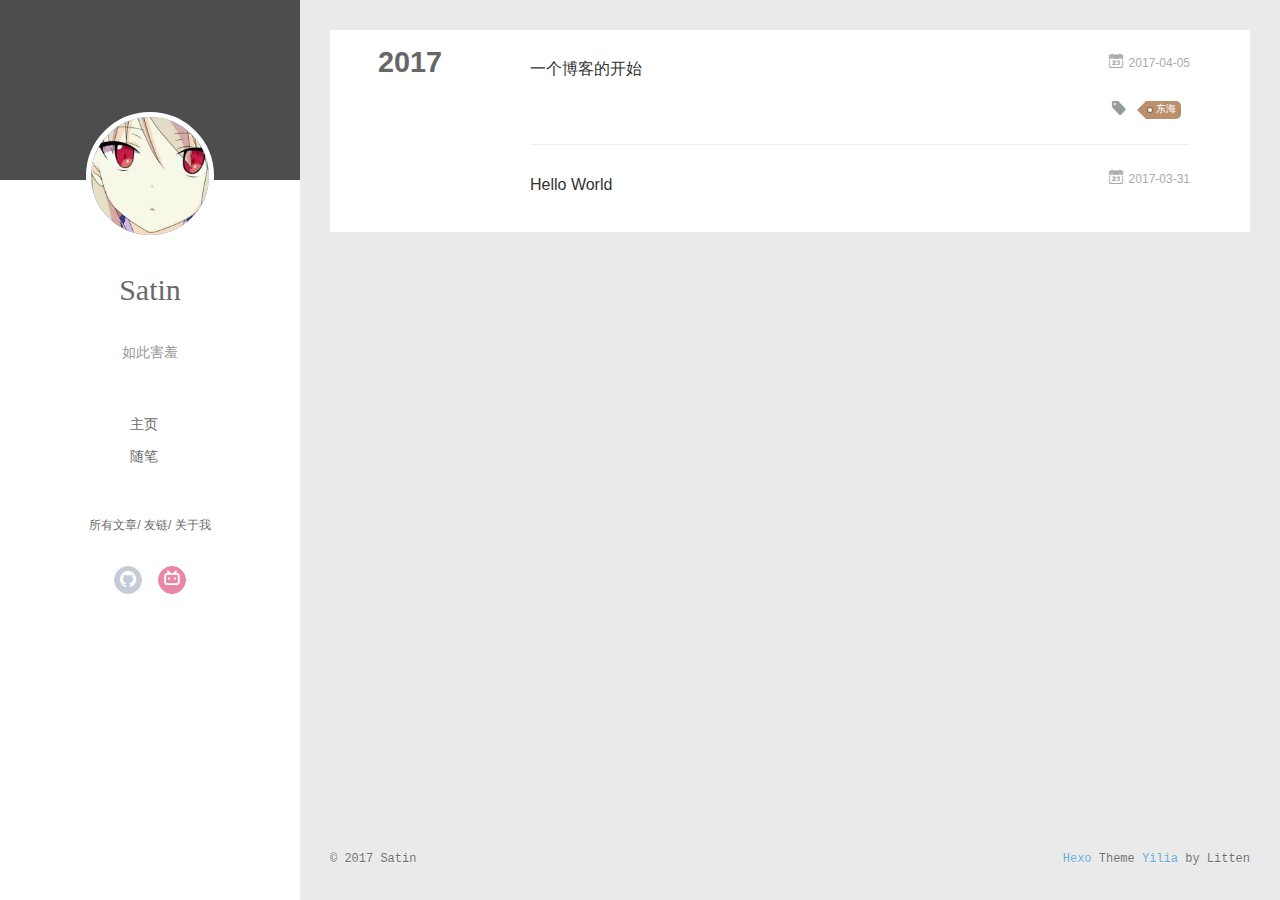
==== commit c539f0fd: "Site updated: 2017-04-05 13:00:53" ====
--- a/archives/index.html
+++ b/archives/index.html
@@ -45,7 +45,7 @@
 <div class="intrude-less">
 	<header id="header" class="inner">
 		<a href="/" class="profilepic">
-			<img src="https://raw.githubusercontent.com/satin520/satin520.github.io/master/img/tx.jpg" class="js-avatar">
+			<img src="/img/tx.jpg" class="js-avatar">
 		</a>
 		<hgroup>
 		  <h1 class="header-author"><a href="/">Satin</a></h1>
@@ -101,7 +101,7 @@
 	<div class="intrude-less">
 		<header id="header" class="inner">
 			<div class="profilepic">
-				<img src="https://raw.githubusercontent.com/satin520/satin520.github.io/master/img/tx.jpg" class="js-avatar">
+				<img src="/img/tx.jpg" class="js-avatar">
 			</div>
 			<hgroup>
 			  <h1 class="header-author js-header-author">Satin</h1>
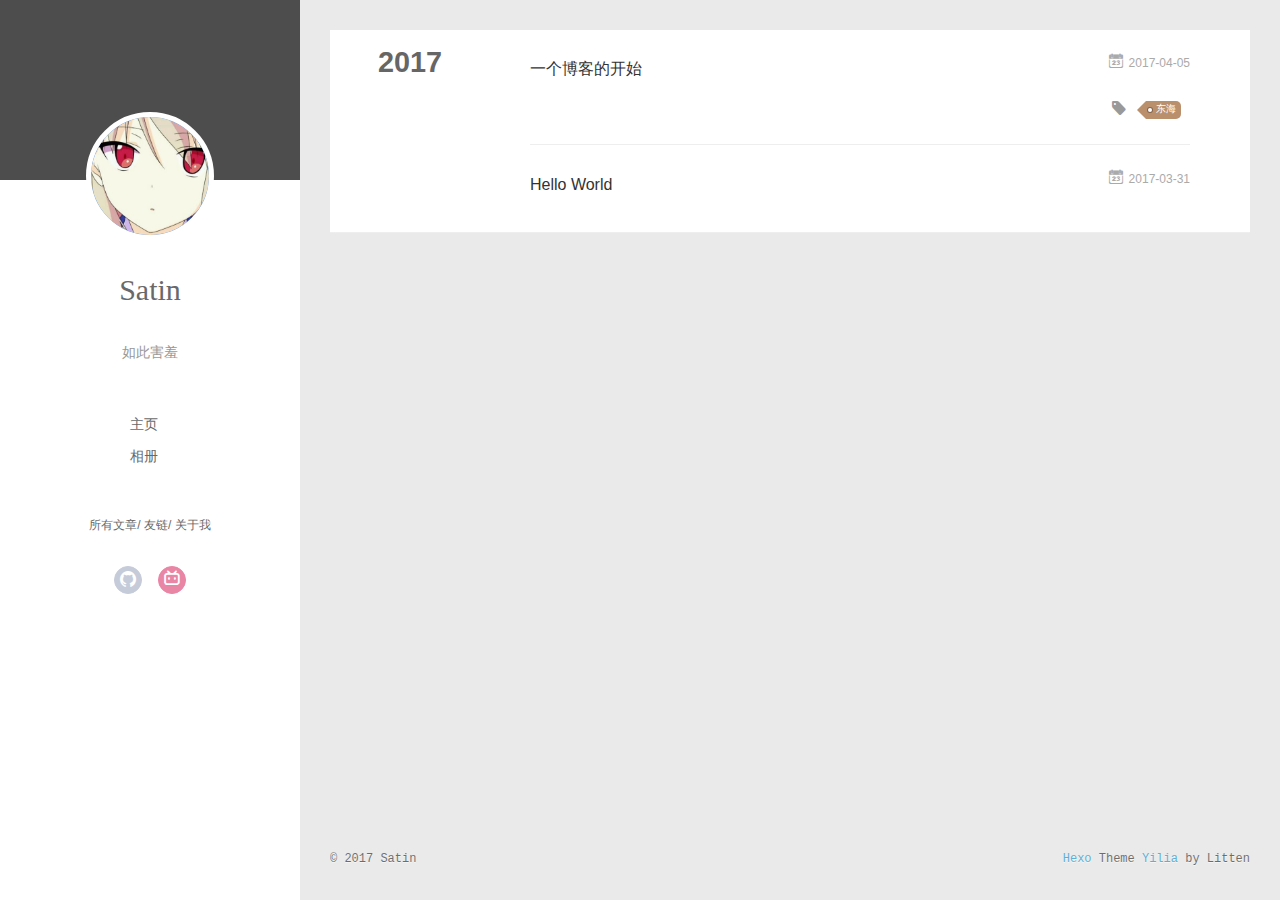
==== commit aaf00589: "Site updated: 2017-04-05 15:32:20" ====
--- a/archives/index.html
+++ b/archives/index.html
@@ -21,7 +21,7 @@
     <link rel="alternative" href="/atom.xml" title="不知名的博客" type="application/atom+xml">
   
   
-    <link rel="icon" href="https://raw.githubusercontent.com/satin520/satin520.github.io/master/img/tx.jpg">
+    <link rel="icon" href="/img/tx.jpg">
   
   <link rel="stylesheet" type="text/css" href="/./main.234bc0.css">
   <style type="text/css">
@@ -59,7 +59,7 @@
 			
 				<li><a href="/">主页</a></li>
 	        
-				<li><a href="/tags/随笔/">随笔</a></li>
+				<li><a href="/photo">相册</a></li>
 	        
 			</ul>
 		</nav>
@@ -83,7 +83,7 @@
 				
 					<a class="github" target="_blank" href="#" title="github"><i class="icon-github"></i></a>
 		        
-					<a class="bilibili" target="_blank" href="#" title="bilibili"><i class="icon-bilibili"></i></a>
+					<a class="bilibili" target="_blank" href="http://space.bilibili.com/3412435/#!/" title="bilibili"><i class="icon-bilibili"></i></a>
 		        
 			</div>
 		</nav>
@@ -122,7 +122,7 @@
 					
 						<a class="github" target="_blank" href="#" title="github"><i class="icon-github"></i></a>
 			        
-						<a class="bilibili" target="_blank" href="#" title="bilibili"><i class="icon-bilibili"></i></a>
+						<a class="bilibili" target="_blank" href="http://space.bilibili.com/3412435/#!/" title="bilibili"><i class="icon-bilibili"></i></a>
 			        
 				</div>
 			</nav>
@@ -133,7 +133,7 @@
 				
 					<li style="width: 50%"><a href="/">主页</a></li>
 		        
-					<li style="width: 50%"><a href="/tags/随笔/">随笔</a></li>
+					<li style="width: 50%"><a href="/photo">相册</a></li>
 		        
 				</ul>
 			</nav>
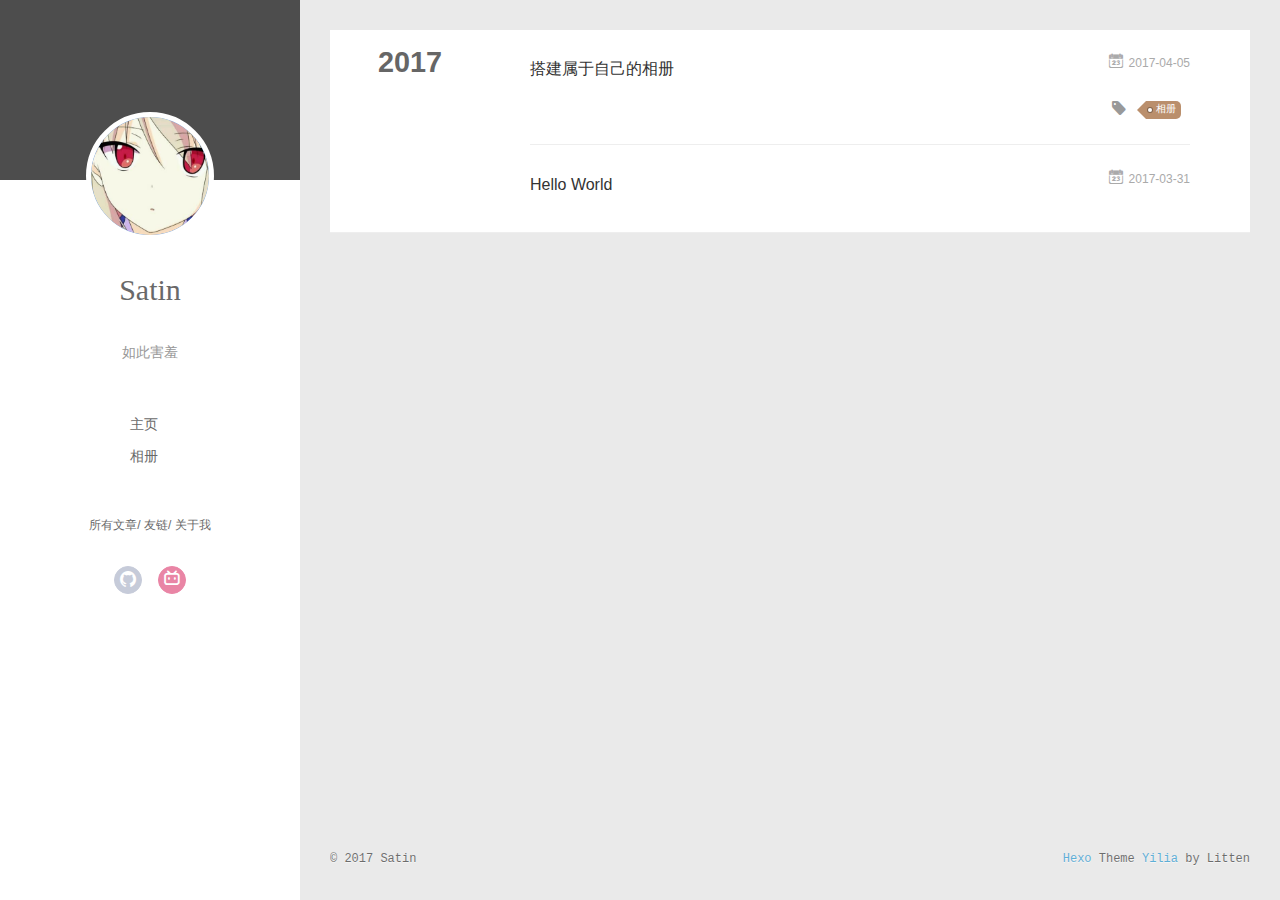
==== commit 643bb8c4: "Site updated: 2017-04-10 14:05:40" ====
--- a/archives/index.html
+++ b/archives/index.html
@@ -59,7 +59,7 @@
 			
 				<li><a href="/">主页</a></li>
 	        
-				<li><a href="/photo">相册</a></li>
+				<li><a href="/photos">相册</a></li>
 	        
 			</ul>
 		</nav>
@@ -133,7 +133,7 @@
 				
 					<li style="width: 50%"><a href="/">主页</a></li>
 		        
-					<li style="width: 50%"><a href="/photo">相册</a></li>
+					<li style="width: 50%"><a href="/photos">相册</a></li>
 		        
 				</ul>
 			</nav>
@@ -172,7 +172,7 @@
     	 
   
     <h1 itemprop="name">
-      <a class="archive-article-title" href="/2017/04/05/new-article/">一个博客的开始</a>
+      <a class="archive-article-title" href="/2017/04/05/new-article/">搭建属于自己的相册</a>
     </h1>
   
 
@@ -183,7 +183,7 @@
 		<ul class="article-tag-list">
 			 
         		<li class="article-tag-list-item">
-        			<a href="javascript:void(0)" class="js-tag article-tag-list-link color3">东海</a>
+        			<a href="javascript:void(0)" class="js-tag article-tag-list-link color3">相册</a>
         		</li>
       		
 		</ul>
@@ -318,6 +318,10 @@
              
               <li class="article-tag-list-item">
                 <a href="javascript:void(0)" class="js-tag color3">东海</a>
+              </li>
+             
+              <li class="article-tag-list-item">
+                <a href="javascript:void(0)" class="js-tag color3">相册</a>
               </li>
             
             <div class="clearfix"></div>
